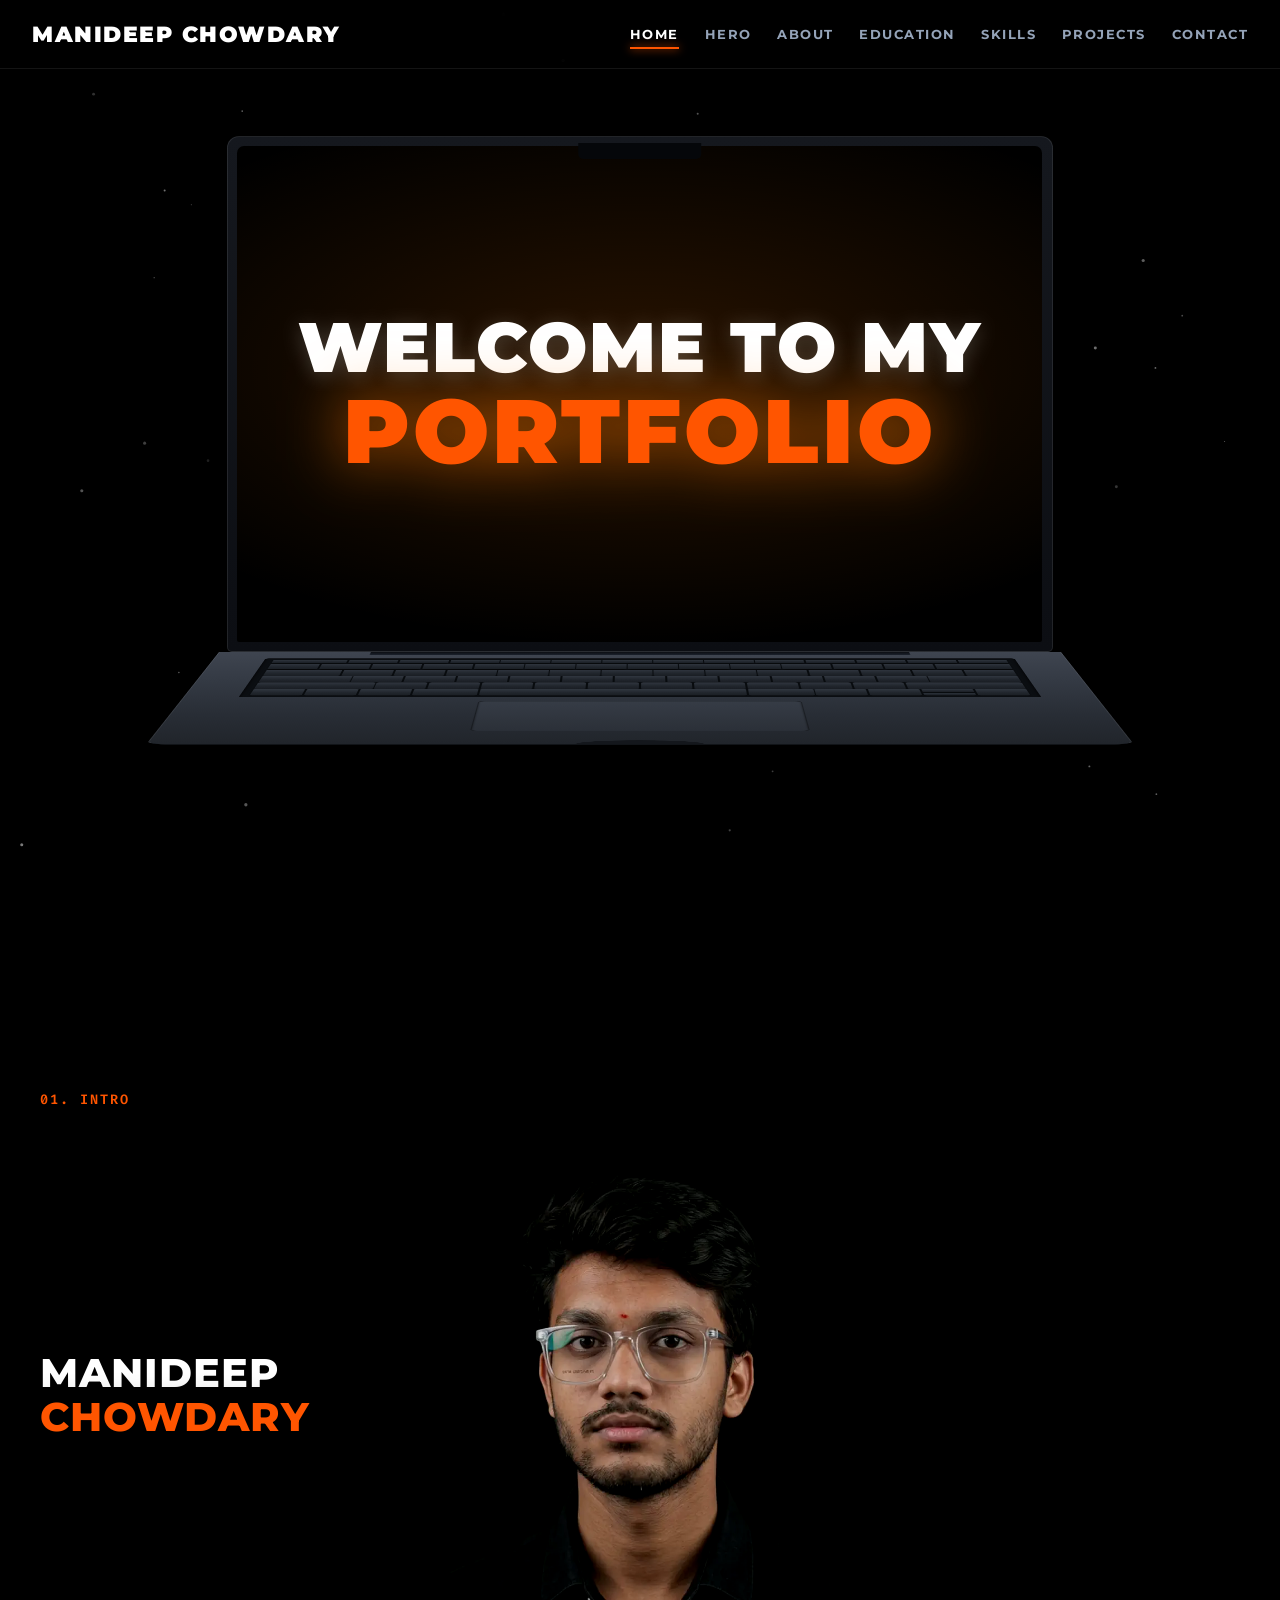
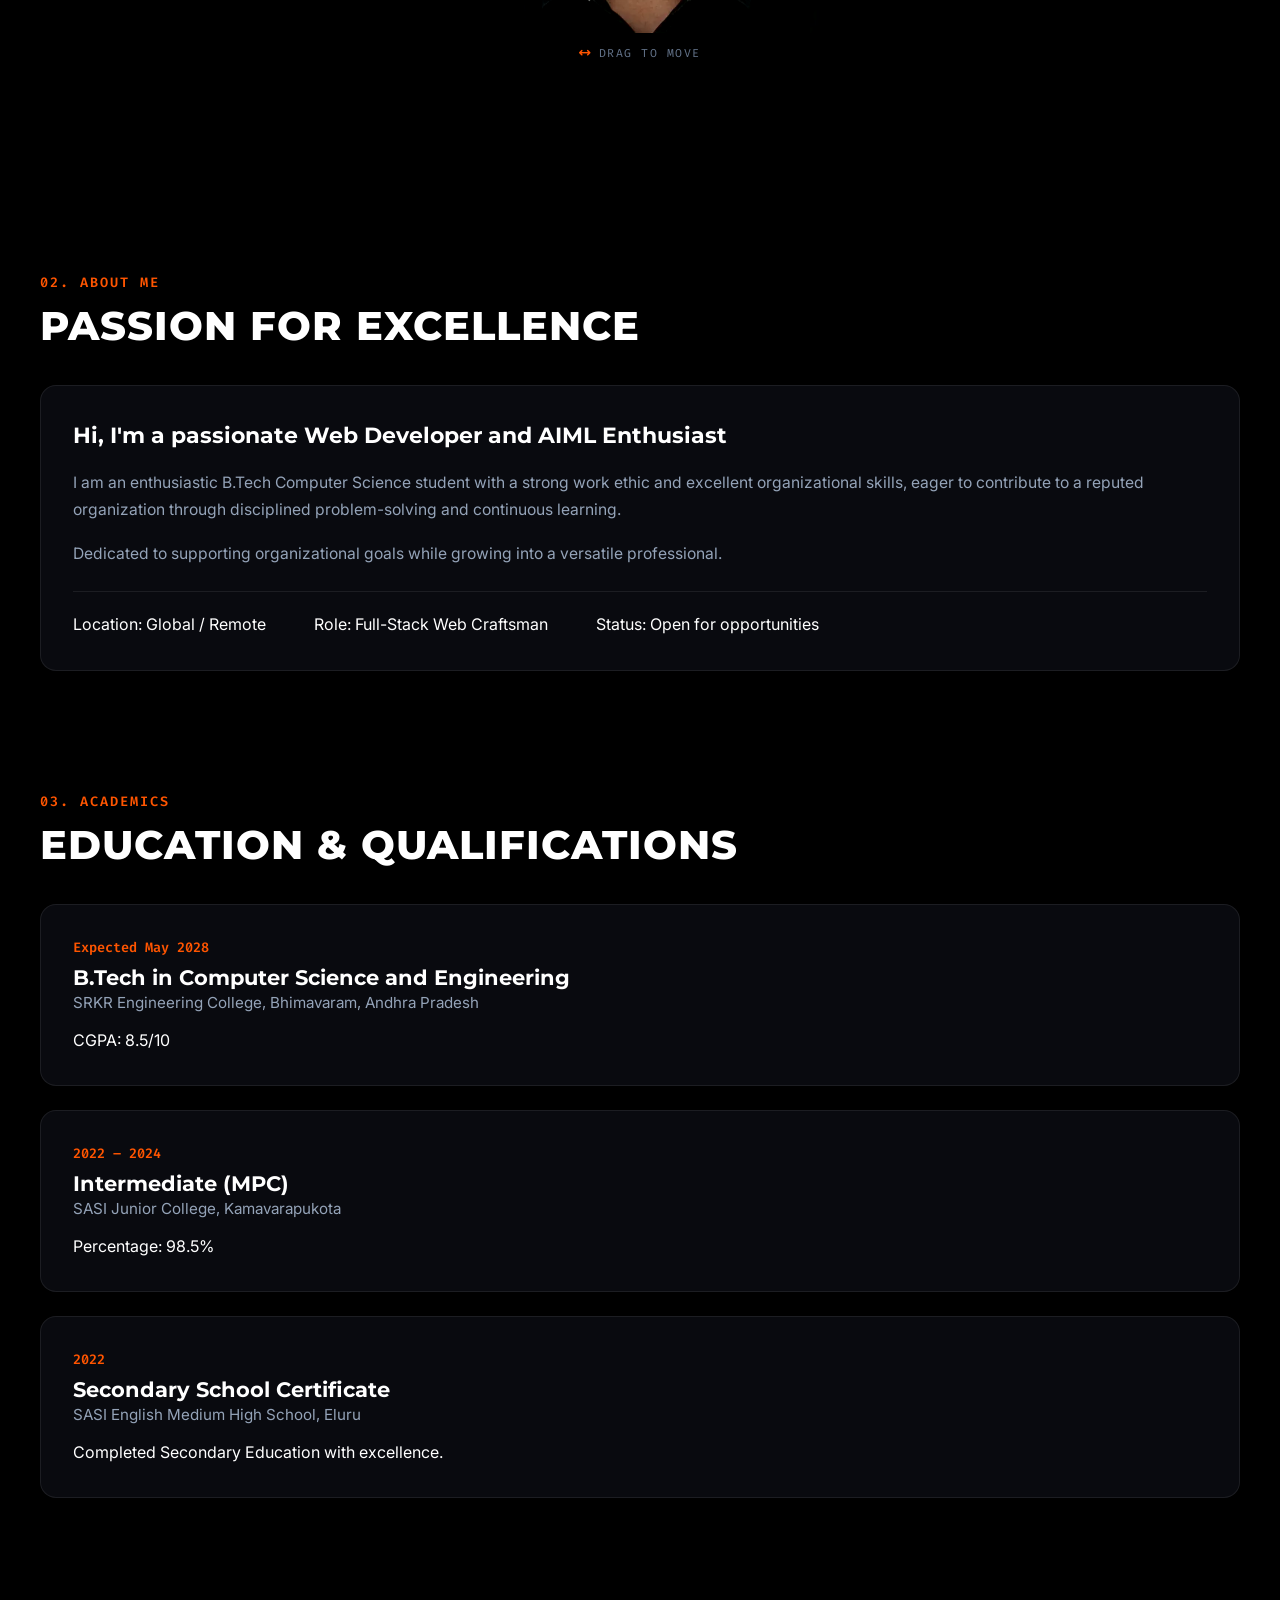
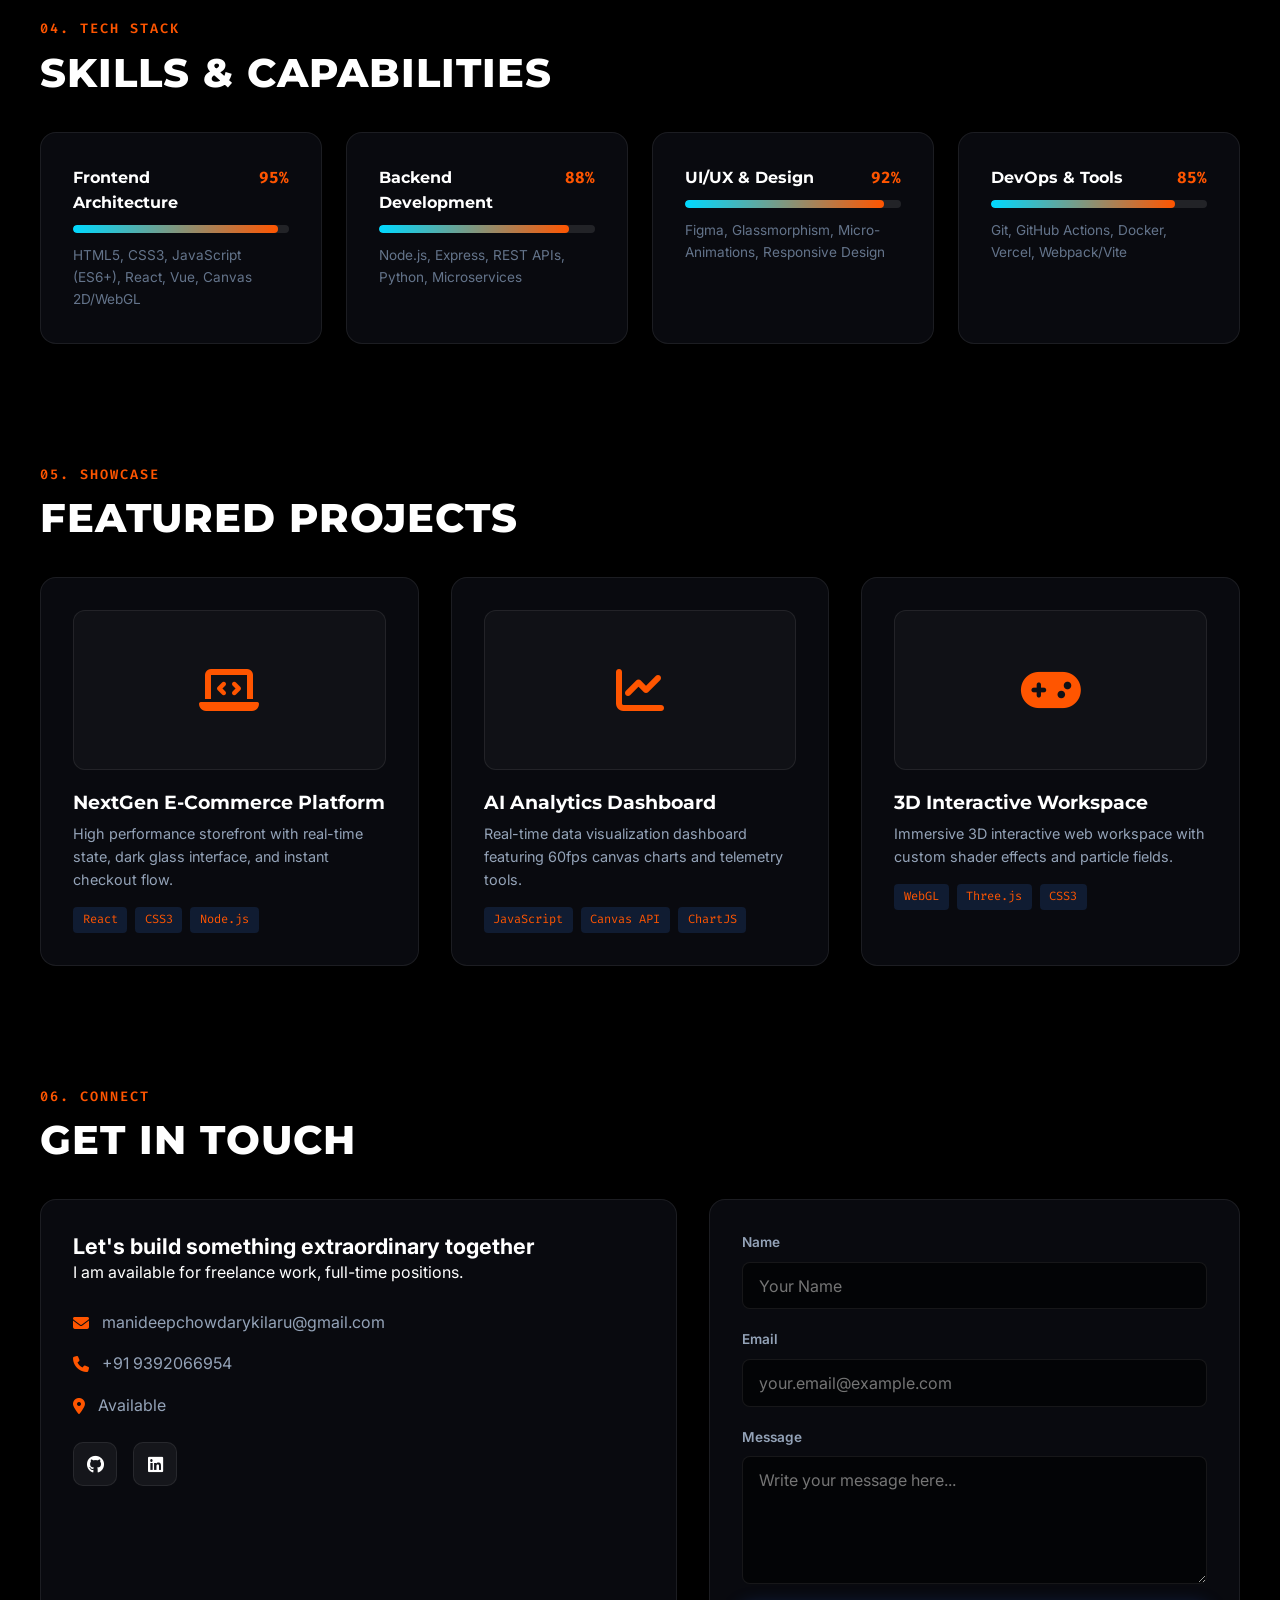
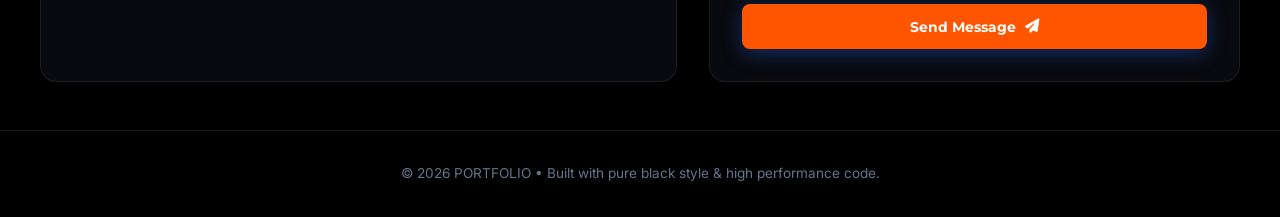
==== index.html @ 99f85d2e "first commit" ====
<!DOCTYPE html>
<html lang="en">

<head>
    <meta charset="UTF-8">
    <meta name="viewport" content="width=device-width, initial-scale=1.0, viewport-fit=cover">
    <meta name="theme-color" content="#000000">
    <meta name="description" content="Welcome to my Portfolio - Developer & Craftsman">
    <title>Welcome to My Portfolio</title>

    <!-- Google Fonts -->
    <link rel="preconnect" href="https://fonts.googleapis.com">
    <link rel="preconnect" href="https://fonts.gstatic.com" crossorigin>
    <link
        href="https://fonts.googleapis.com/css2?family=Inter:wght@300;400;500;600;700;800&family=Montserrat:wght@700;800;900&family=Fira+Code:wght@400;500&display=swap"
        rel="stylesheet">

    <!-- FontAwesome Icons -->
    <link rel="stylesheet" href="https://cdnjs.cloudflare.com/ajax/libs/font-awesome/6.4.0/css/all.min.css">

    <!-- Custom CSS -->
    <link rel="stylesheet" href="style.css">
</head>

<body class="pure-black">

    <!-- Preloader Screen -->
    <div id="preloader">
        <div class="preloader-content">
            <div class="preloader-spinner"></div>
            <div class="preloader-logo">MANIDEEP CHOWDARY<span></span></div>
            <div class="preloader-progress-bar">
                <div class="progress-fill" id="progressFill"></div>
            </div>
            <div class="preloader-text" id="preloaderPercent">0%</div>
        </div>
    </div>

    <!-- Background Glow & Stars -->
    <canvas id="bgCanvas"></canvas>

    <!-- Navigation Header -->
    <header class="top-header" id="topHeader">
        <div class="header-container">
            <!-- Brand Logo -->
            <a href="#home" class="brand-logo">
                <span class="logo-main">MANIDEEP CHOWDARY<span class="dot"></span></span>

            </a>

            <!-- Top Right Navigation Links -->
            <nav class="nav-menu" id="navMenu">
                <ul class="nav-list">
                    <li><a href="#home" class="nav-link active">HOME</a></li>
                    <li><a href="#hero" class="nav-link">HERO</a></li>
                    <li><a href="#about" class="nav-link">ABOUT</a></li>
                    <li><a href="#education" class="nav-link">EDUCATION</a></li>
                    <li><a href="#skills" class="nav-link">SKILLS</a></li>
                    <li><a href="#projects" class="nav-link">PROJECTS</a></li>
                    <li><a href="#contact" class="nav-link">CONTACT</a></li>
                </ul>
            </nav>

            <!-- Mobile Menu Toggle -->
            <button class="mobile-toggle" id="mobileToggle" aria-label="Toggle Menu" aria-controls="navMenu" aria-expanded="false">
                <i class="fa-solid fa-bars"></i>
            </button>
        </div>
    </header>
    <!-- MAIN CONTENT -->
    <main>
        <!-- 1. HOME SECTION (3D Laptop Screen Showcase) -->
        <section id="home" class="section home-section">
            <div class="home-container">
                <!-- Laptop Mockup Display (Reference Image Match) -->
                <div class="laptop-wrapper">
                    <!-- One shared 3D space: lid and body are two planes joined
                         at a hinge, tilted so you look down on the machine -->
                    <div class="laptop-3d">
                        <!-- Lid, hinged on its bottom edge, two-sided -->
                        <div class="laptop-lid">
                            <div class="laptop-screen">
                                <div class="laptop-camera"></div>
                                <div class="screen-content">
                                    <!-- Main Bold Heading -->
                                    <div class="hero-welcome-box">
                                        <h1 class="welcome-top">WELCOME TO MY</h1>
                                        <h1 class="welcome-bottom">PORTFOLIO</h1>
                                    </div>
                                </div>
                            </div>
                            <!-- Outer shell: what you see while it is shut -->
                            <div class="laptop-lid-shell" aria-hidden="true"></div>
                        </div>
                        <!-- Body: a real horizontal deck for the lid to close onto.
                             Every row below totals 14.5 key units, which is what
                             keeps the columns lining up the way a real board does. -->
                        <div class="laptop-deck" aria-hidden="true">
                            <div class="laptop-hinge"></div>
                            <div class="mb-keyboard">
                                <div class="mb-row mb-row-fn">
                                    <span class="k w15"></span>
                                    <span class="k"></span><span class="k"></span><span class="k"></span><span class="k"></span><span class="k"></span><span class="k"></span>
                                    <span class="k"></span><span class="k"></span><span class="k"></span><span class="k"></span><span class="k"></span><span class="k"></span>
                                    <span class="k"></span>
                                </div>
                                <div class="mb-row">
                                    <span class="k"></span><span class="k"></span><span class="k"></span><span class="k"></span><span class="k"></span><span class="k"></span><span class="k"></span>
                                    <span class="k"></span><span class="k"></span><span class="k"></span><span class="k"></span><span class="k"></span><span class="k"></span>
                                    <span class="k w15"></span>
                                </div>
                                <div class="mb-row">
                                    <span class="k w15"></span>
                                    <span class="k"></span><span class="k"></span><span class="k"></span><span class="k"></span><span class="k"></span><span class="k"></span><span class="k"></span>
                                    <span class="k"></span><span class="k"></span><span class="k"></span><span class="k"></span><span class="k"></span><span class="k"></span>
                                </div>
                                <div class="mb-row">
                                    <span class="k w175"></span>
                                    <span class="k"></span><span class="k"></span><span class="k"></span><span class="k"></span><span class="k"></span><span class="k"></span>
                                    <span class="k"></span><span class="k"></span><span class="k"></span><span class="k"></span><span class="k"></span>
                                    <span class="k w175"></span>
                                </div>
                                <div class="mb-row">
                                    <span class="k w225"></span>
                                    <span class="k"></span><span class="k"></span><span class="k"></span><span class="k"></span><span class="k"></span>
                                    <span class="k"></span><span class="k"></span><span class="k"></span><span class="k"></span><span class="k"></span>
                                    <span class="k w225"></span>
                                </div>
                                <div class="mb-row mb-row-base">
                                    <span class="k"></span><span class="k"></span><span class="k"></span>
                                    <span class="k w125"></span>
                                    <span class="k w5"></span>
                                    <span class="k w125"></span>
                                    <span class="k"></span>
                                    <span class="mb-arrows">
                                        <span class="k"></span>
                                        <span class="mb-arrows-col"><span class="k"></span><span class="k"></span></span>
                                        <span class="k"></span>
                                    </span>
                                </div>
                            </div>
                            <div class="laptop-trackpad"></div>
                        </div>
                    </div>
                </div>
            </div>
        </section>
        <!-- 2. HERO SECTION -->
        <section id="hero" class="section hero-section">
            <div class="container hero-container">
                <div class="section-badge">01. INTRO</div>
                <div class="hero-split-layout">
                    <div class="hero-left-content">
                        <h1 class="hero-name">MANIDEEP<br><span class="hero-name-accent">CHOWDARY</span></h1>
                    </div>
                    <div class="hero-center-photo">
                    <div class="hero-photo-stack" id="heroPhotoStack">
                        <img src="faces/face-00.webp" alt="" aria-hidden="true" class="hero-photo-frame" draggable="false">
                        <img src="faces/face-01.webp" alt="" aria-hidden="true" class="hero-photo-frame" draggable="false">
                        <img src="faces/face-02.webp" alt="" aria-hidden="true" class="hero-photo-frame" draggable="false">
                        <img src="faces/face-03.webp" alt="" aria-hidden="true" class="hero-photo-frame" draggable="false">
                        <img src="faces/face-04.webp" alt="" aria-hidden="true" class="hero-photo-frame" draggable="false">
                        <img src="faces/face-05.webp" alt="" aria-hidden="true" class="hero-photo-frame" draggable="false">
                        <img src="faces/face-06.webp" alt="" aria-hidden="true" class="hero-photo-frame" draggable="false">
                        <img src="faces/face-07.webp" alt="" aria-hidden="true" class="hero-photo-frame" draggable="false">
                        <img src="faces/face-08.webp" alt="" aria-hidden="true" class="hero-photo-frame" draggable="false">
                        <img src="faces/face-09.webp" alt="" aria-hidden="true" class="hero-photo-frame" draggable="false">
                        <img src="faces/face-10.webp" alt="" aria-hidden="true" class="hero-photo-frame" draggable="false">
                        <img src="faces/face-11.webp" alt="" aria-hidden="true" class="hero-photo-frame" draggable="false">
                        <img src="faces/face-12.webp" alt="" aria-hidden="true" class="hero-photo-frame" draggable="false">
                        <img src="faces/face-13.webp" alt="" aria-hidden="true" class="hero-photo-frame" draggable="false">
                        <img src="faces/face-14.webp" alt="" aria-hidden="true" class="hero-photo-frame" draggable="false">
                        <img src="faces/face-15.webp" alt="" aria-hidden="true" class="hero-photo-frame" draggable="false">
                        <img src="faces/face-16.webp" alt="" aria-hidden="true" class="hero-photo-frame" draggable="false">
                        <img src="faces/face-17.webp" alt="" aria-hidden="true" class="hero-photo-frame" draggable="false">
                        <img src="faces/face-18.webp" alt="" aria-hidden="true" class="hero-photo-frame" draggable="false">
                        <img src="faces/face-19.webp" alt="" aria-hidden="true" class="hero-photo-frame" draggable="false">
                        <img src="faces/face-20.webp" alt="" aria-hidden="true" class="hero-photo-frame" draggable="false">
                        <img src="faces/face-21.webp" alt="" aria-hidden="true" class="hero-photo-frame" draggable="false">
                        <img src="faces/face-22.webp" alt="" aria-hidden="true" class="hero-photo-frame" draggable="false">
                        <img src="faces/face-23.webp" alt="" aria-hidden="true" class="hero-photo-frame" draggable="false">
                        <img src="faces/face-24.webp" alt="Manideep Chowdary" class="hero-photo-frame is-active" fetchpriority="high" draggable="false">
                        <img src="faces/face-25.webp" alt="" aria-hidden="true" class="hero-photo-frame" draggable="false">
                        <img src="faces/face-26.webp" alt="" aria-hidden="true" class="hero-photo-frame" draggable="false">
                        <img src="faces/face-27.webp" alt="" aria-hidden="true" class="hero-photo-frame" draggable="false">
                        <img src="faces/face-28.webp" alt="" aria-hidden="true" class="hero-photo-frame" draggable="false">
                        <img src="faces/face-29.webp" alt="" aria-hidden="true" class="hero-photo-frame" draggable="false">
                        <img src="faces/face-30.webp" alt="" aria-hidden="true" class="hero-photo-frame" draggable="false">
                        <img src="faces/face-31.webp" alt="" aria-hidden="true" class="hero-photo-frame" draggable="false">
                        <img src="faces/face-32.webp" alt="" aria-hidden="true" class="hero-photo-frame" draggable="false">
                        <img src="faces/face-33.webp" alt="" aria-hidden="true" class="hero-photo-frame" draggable="false">
                        <img src="faces/face-34.webp" alt="" aria-hidden="true" class="hero-photo-frame" draggable="false">
                        <img src="faces/face-35.webp" alt="" aria-hidden="true" class="hero-photo-frame" draggable="false">
                        <img src="faces/face-36.webp" alt="" aria-hidden="true" class="hero-photo-frame" draggable="false">
                        <img src="faces/face-37.webp" alt="" aria-hidden="true" class="hero-photo-frame" draggable="false">
                        <img src="faces/face-38.webp" alt="" aria-hidden="true" class="hero-photo-frame" draggable="false">
                        <img src="faces/face-39.webp" alt="" aria-hidden="true" class="hero-photo-frame" draggable="false">
                        <img src="faces/face-40.webp" alt="" aria-hidden="true" class="hero-photo-frame" draggable="false">
                        <img src="faces/face-41.webp" alt="" aria-hidden="true" class="hero-photo-frame" draggable="false">
                        <img src="faces/face-42.webp" alt="" aria-hidden="true" class="hero-photo-frame" draggable="false">
                        <img src="faces/face-43.webp" alt="" aria-hidden="true" class="hero-photo-frame" draggable="false">
                        <img src="faces/face-44.webp" alt="" aria-hidden="true" class="hero-photo-frame" draggable="false">
                        <img src="faces/face-45.webp" alt="" aria-hidden="true" class="hero-photo-frame" draggable="false">
                        <img src="faces/face-46.webp" alt="" aria-hidden="true" class="hero-photo-frame" draggable="false">
                        <img src="faces/face-47.webp" alt="" aria-hidden="true" class="hero-photo-frame" draggable="false">
                        <img src="faces/face-48.webp" alt="" aria-hidden="true" class="hero-photo-frame" draggable="false">
                    </div>
                        <p class="hero-drag-hint" id="heroDragHint"><i class="fa-solid fa-arrows-left-right"></i>Drag to move</p>
                    </div>
                    <div class="hero-right-spacer"></div>
                </div>
            </div>
        </section>

        <!-- 3. ABOUT SECTION -->
        <section id="about" class="section about-section">
            <div class="container">
                <div class="section-badge">02. ABOUT ME</div>
                <h2 class="section-title">PASSION FOR EXCELLENCE</h2>
                <div class="about-grid">
                    <div class="about-text glass-card">
                        <h3>Hi, I'm a passionate Web Developer and AIML Enthusiast</h3>
                        <p>I am an enthusiastic B.Tech Computer Science student with a strong work ethic and excellent
                            organizational skills, eager to contribute to a reputed organization through disciplined
                            problem-solving and continuous learning.</p>
                        <p>Dedicated to supporting organizational goals while growing into a versatile professional.</p>

                        <div class="about-meta">
                            <div class="meta-item">
                                <span class="meta-title">Location:</span> Global / Remote
                            </div>
                            <div class="meta-item">
                                <span class="meta-title">Role:</span> Full-Stack Web Craftsman
                            </div>
                            <div class="meta-item">
                                <span class="meta-title">Status:</span> Open for opportunities
                            </div>
                        </div>
                    </div>
                </div>
            </div>
        </section>
        <!-- 4. EDUCATION SECTION -->
        <section id="education" class="section education-section">
            <div class="container">
                <div class="section-badge">03. ACADEMICS</div>
                <h2 class="section-title">EDUCATION & QUALIFICATIONS</h2>
                <div class="timeline">
                    <div class="timeline-item glass-card">
                        <div class="timeline-year">Expected May 2028</div>
                        <h3 class="timeline-title">B.Tech in Computer Science and Engineering</h3>
                        <div class="timeline-sub">SRKR Engineering College, Bhimavaram, Andhra Pradesh</div>
                        <p>CGPA: 8.5/10</p>
                    </div>
                    <div class="timeline-item glass-card">
                        <div class="timeline-year">2022 – 2024</div>
                        <h3 class="timeline-title">Intermediate (MPC)</h3>
                        <div class="timeline-sub">SASI Junior College, Kamavarapukota</div>
                        <p>Percentage: 98.5%</p>
                    </div>
                    <div class="timeline-item glass-card">
                        <div class="timeline-year">2022</div>
                        <h3 class="timeline-title">Secondary School Certificate</h3>
                        <div class="timeline-sub">SASI English Medium High School, Eluru</div>
                        <p>Completed Secondary Education with excellence.</p>
                    </div>
                </div>
            </div>
        </section>

        <!-- 5. SKILLS SECTION -->
        <section id="skills" class="section skills-section">
            <div class="container">
                <div class="section-badge">04. TECH STACK</div>
                <h2 class="section-title">SKILLS & CAPABILITIES</h2>
                <div class="skills-grid">
                    <div class="skill-card glass-card">
                        <div class="skill-header">
                            <span class="skill-name">Frontend Architecture</span>
                            <span class="skill-pct">95%</span>
                        </div>
                        <div class="progress-bar">
                            <div class="bar-fill" style="width: 95%;"></div>
                        </div>
                        <p class="skill-desc">HTML5, CSS3, JavaScript (ES6+), React, Vue, Canvas 2D/WebGL</p>
                    </div>
                    <div class="skill-card glass-card">
                        <div class="skill-header">
                            <span class="skill-name">Backend Development</span>
                            <span class="skill-pct">88%</span>
                        </div>
                        <div class="progress-bar">
                            <div class="bar-fill" style="width: 88%;"></div>
                        </div>
                        <p class="skill-desc">Node.js, Express, REST APIs, Python, Microservices</p>
                    </div>
                    <div class="skill-card glass-card">
                        <div class="skill-header">
                            <span class="skill-name">UI/UX & Design</span>
                            <span class="skill-pct">92%</span>
                        </div>
                        <div class="progress-bar">
                            <div class="bar-fill" style="width: 92%;"></div>
                        </div>
                        <p class="skill-desc">Figma, Glassmorphism, Micro-Animations, Responsive Design</p>
                    </div>
                    <div class="skill-card glass-card">
                        <div class="skill-header">
                            <span class="skill-name">DevOps & Tools</span>
                            <span class="skill-pct">85%</span>
                        </div>
                        <div class="progress-bar">
                            <div class="bar-fill" style="width: 85%;"></div>
                        </div>
                        <p class="skill-desc">Git, GitHub Actions, Docker, Vercel, Webpack/Vite</p>
                    </div>
                </div>
            </div>
        </section>

        <!-- 6. PROJECTS SECTION -->
        <section id="projects" class="section projects-section">
            <div class="container">
                <div class="section-badge">05. SHOWCASE</div>
                <h2 class="section-title">FEATURED PROJECTS</h2>
                <div class="projects-grid">
                    <div class="project-card glass-card">
                        <div class="project-img-placeholder">
                            <i class="fa-solid fa-laptop-code"></i>
                        </div>
                        <div class="project-body">
                            <h3>NextGen E-Commerce Platform</h3>
                            <p>High performance storefront with real-time state, dark glass interface, and instant
                                checkout flow.</p>
                            <div class="project-tags">
                                <span>React</span>
                                <span>CSS3</span>
                                <span>Node.js</span>
                            </div>
                        </div>
                    </div>
                    <div class="project-card glass-card">
                        <div class="project-img-placeholder">
                            <i class="fa-solid fa-chart-line"></i>
                        </div>
                        <div class="project-body">
                            <h3>AI Analytics Dashboard</h3>
                            <p>Real-time data visualization dashboard featuring 60fps canvas charts and telemetry tools.
                            </p>
                            <div class="project-tags">
                                <span>JavaScript</span>
                                <span>Canvas API</span>
                                <span>ChartJS</span>
                            </div>
                        </div>
                    </div>
                    <div class="project-card glass-card">
                        <div class="project-img-placeholder">
                            <i class="fa-solid fa-gamepad"></i>
                        </div>
                        <div class="project-body">
                            <h3>3D Interactive Workspace</h3>
                            <p>Immersive 3D interactive web workspace with custom shader effects and particle fields.
                            </p>
                            <div class="project-tags">
                                <span>WebGL</span>
                                <span>Three.js</span>
                                <span>CSS3</span>
                            </div>
                        </div>
                    </div>
                </div>
            </div>
        </section>

        <!-- 7. CONTACT SECTION -->
        <section id="contact" class="section contact-section">
            <div class="container">
                <div class="section-badge">06. CONNECT</div>
                <h2 class="section-title">GET IN TOUCH</h2>
                <div class="contact-grid">
                    <div class="contact-info glass-card">
                        <h3>Let's build something extraordinary together</h3>
                        <p>I am available for freelance work, full-time positions.</p>
                        <div class="contact-details">
                            <div class="contact-item">
                                <i class="fa-solid fa-envelope"></i>
                                <a href="mailto:manideepchowdarykilaru@gmail.com" style="color: inherit; text-decoration: none;">manideepchowdarykilaru@gmail.com</a>
                            </div>
                            <div class="contact-item">
                                <i class="fa-solid fa-phone"></i>
                                <a href="tel:+919392066954" style="color: inherit; text-decoration: none;">+91 9392066954</a>
                            </div>
                            <div class="contact-item">
                                <i class="fa-solid fa-location-dot"></i>
                                <span>Available</span>
                            </div>
                        </div>
                        <div class="social-links">
                            <a href="https://github.com/manideepchowdarykilaru-spec" target="_blank"
                                rel="noopener noreferrer" class="social-btn" aria-label="GitHub Profile"><i
                                    class="fa-brands fa-github"></i></a>
                            <a href="https://www.linkedin.com/in/manideep-chowdary-kilaru-19186835b/" target="_blank"
                                rel="noopener noreferrer" class="social-btn" aria-label="LinkedIn Profile"><i
                                    class="fa-brands fa-linkedin"></i></a>
                        </div>
                    </div>
                    <form class="contact-form glass-card" id="contactForm">
                        <div class="form-group">
                            <label for="name">Name</label>
                            <input type="text" id="name" required placeholder="Your Name">
                        </div>
                        <div class="form-group">
                            <label for="email">Email</label>
                            <input type="email" id="email" required placeholder="your.email@example.com">
                        </div>
                        <div class="form-group">
                            <label for="message">Message</label>
                            <textarea id="message" rows="5" required
                                placeholder="Write your message here..."></textarea>
                        </div>
                        <button type="submit" class="btn btn-blue btn-full">
                            <span>Send Message</span>
                            <i class="fa-solid fa-paper-plane"></i>
                        </button>
                    </form>
                </div>
            </div>
        </section>
    </main>
    <!-- Footer -->
    <footer class="main-footer">
        <div class="container">
            <p>© 2026 PORTFOLIO • Built with pure black style & high performance code.</p>
        </div>
    </footer>
    <!-- Toast Notification -->
    <div class="toast" id="toast">
        <i class="fa-solid fa-circle-check toast-icon"></i>
        <span id="toastMsg">Action triggered successfully!</span>
    </div>
    <!-- Custom Script -->
    <script src="script.js"></script>
</body>

</html>
---- style.css ----
/* ==========================================================================
   PURE BLACK PORTFOLIO SYSTEM - STYLESHEET
   ========================================================================== */
:root {
    --bg-pure-black: #000000;
    --bg-dark-card: rgba(12, 14, 20, 0.75);
    --bg-dark-card-hover: rgba(20, 24, 36, 0.9);

    --border-dark: rgba(255, 255, 255, 0.08);
    --border-glow: rgba(59, 130, 246, 0.4);

    --accent-blue: #ff5500;
    --accent-blue-deep: #ff5500;
    --accent-cyan: #00d9ff;

    --text-main: #ffffff;
    --text-sub: #94a3b8;
    --text-muted: #64748b;

    --font-heading: 'Montserrat', sans-serif;
    --font-body: 'Inter', sans-serif;
    --font-mono: 'Fira Code', monospace;

    /* Fixed header height - every full-screen section subtracts this */
    --header-h: 68px;

    /* Notch / rounded-corner safe areas on phones */
    --safe-l: env(safe-area-inset-left, 0px);
    --safe-r: env(safe-area-inset-right, 0px);
    --safe-b: env(safe-area-inset-bottom, 0px);

    /* Full-viewport height. svh tracks the *small* viewport, so a section is
       never hidden behind a mobile browser's collapsing address bar. */
    --vh-full: 100vh;
}

@supports (height: 100svh) {
    :root {
        --vh-full: 100svh;
    }
}

*,
*::before,
*::after {
    box-sizing: border-box;
    margin: 0;
    padding: 0;
}

html {
    scroll-behavior: smooth;
    font-size: 16px;
    -webkit-text-size-adjust: 100%;
}

body.pure-black {
    background-color: var(--bg-pure-black);
    color: var(--text-main);
    font-family: var(--font-body);
    line-height: 1.6;
    overflow-x: hidden;
    -webkit-font-smoothing: antialiased;
}

img {
    max-width: 100%;
}

/* ==========================================================================
   1. PRELOADER SCREEN
   ========================================================================== */
#preloader {
    position: fixed;
    inset: 0;
    width: 100%;
    height: var(--vh-full);
    background: #000000;
    z-index: 9999;
    display: flex;
    align-items: center;
    justify-content: center;
    padding: 1.5rem;
    transition: opacity 0.6s ease, visibility 0.6s ease;
}

#preloader.fade-out {
    opacity: 0;
    visibility: hidden;
}

.preloader-content {
    display: flex;
    flex-direction: column;
    align-items: center;
    gap: 1.25rem;
    max-width: 100%;
}

.preloader-logo {
    font-family: var(--font-heading);
    font-size: clamp(1.05rem, 5vw, 1.8rem);
    font-weight: 900;
    letter-spacing: 2px;
    color: #ffffff;
    text-align: center;
}

.preloader-logo span {
    color: var(--accent-blue);
}

.preloader-spinner {
    width: 48px;
    height: 48px;
    border: 3px solid rgba(59, 130, 246, 0.15);
    border-top: 3px solid var(--accent-blue);
    border-radius: 50%;
    animation: spin 0.8s linear infinite;
}

@keyframes spin {
    0% {
        transform: rotate(0deg);
    }

    100% {
        transform: rotate(360deg);
    }
}

.preloader-progress-bar {
    width: min(220px, 70vw);
    height: 4px;
    background: rgba(255, 255, 255, 0.1);
    border-radius: 4px;
    overflow: hidden;
}

.progress-fill {
    width: 0%;
    height: 100%;
    background: linear-gradient(90deg, var(--accent-cyan), var(--accent-blue));
    transition: width 0.1s linear;
}

.preloader-text {
    font-family: var(--font-mono);
    font-size: 0.9rem;
    color: var(--text-sub);
}

/* Canvas Background */
#bgCanvas {
    position: fixed;
    top: 0;
    left: 0;
    width: 100%;
    height: 100%;
    z-index: 0;
    pointer-events: none;
    opacity: 0.6;
}

/* ==========================================================================
   2. HEADER & TOP-RIGHT NAVIGATION
   ========================================================================== */
.top-header {
    position: fixed;
    top: 0;
    left: 0;
    width: 100%;
    z-index: 1000;
    background: rgba(0, 0, 0, 0.85);
    backdrop-filter: blur(12px);
    border-bottom: 1px solid var(--border-dark);
    transition: background 0.3s ease;
}

.header-container {
    max-width: 1320px;
    min-height: var(--header-h);
    margin: 0 auto;
    padding: 0 calc(2rem + var(--safe-r)) 0 calc(2rem + var(--safe-l));
    display: flex;
    align-items: center;
    justify-content: space-between;
    gap: 1rem;
}

.brand-logo {
    display: flex;
    flex-direction: column;
    text-decoration: none;
    min-width: 0;
}

.logo-main {
    font-family: var(--font-heading);
    font-size: clamp(0.95rem, 2.4vw, 1.4rem);
    font-weight: 900;
    line-height: 1.2;
    letter-spacing: 1.5px;
    color: #ffffff;
    white-space: nowrap;
}

.logo-main .dot {
    color: var(--accent-blue);
}

.logo-sub {
    font-family: var(--font-mono);
    font-size: 0.65rem;
    color: var(--accent-blue);
    letter-spacing: 2px;
    font-weight: 600;
}

.nav-menu {
    display: flex;
    align-items: center;
}

.nav-list {
    display: flex;
    align-items: center;
    gap: clamp(1rem, 2vw, 2rem);
    list-style: none;
}

.nav-link {
    font-family: var(--font-heading);
    font-size: clamp(0.7rem, 1vw, 0.82rem);
    font-weight: 700;
    letter-spacing: 1.5px;
    color: var(--text-sub);
    text-decoration: none;
    position: relative;
    padding: 0.4rem 0;
    white-space: nowrap;
    transition: color 0.3s ease;
}

.nav-link::after {
    content: '';
    position: absolute;
    bottom: 0;
    left: 0;
    width: 0%;
    height: 2px;
    background: var(--accent-blue);
    transition: width 0.3s ease;
    box-shadow: 0 0 8px var(--accent-blue);
}

.nav-link:hover,
.nav-link.active {
    color: #ffffff;
}

.nav-link.active::after,
.nav-link:hover::after {
    width: 100%;
}

.mobile-toggle {
    display: none;
    background: none;
    border: none;
    color: #ffffff;
    font-size: 1.4rem;
    line-height: 1;
    /* 44px target - the minimum comfortable tap size */
    width: 44px;
    height: 44px;
    flex: 0 0 auto;
    align-items: center;
    justify-content: center;
    cursor: pointer;
    -webkit-tap-highlight-color: transparent;
}

/* ==========================================================================
   3. SECTIONS & LAYOUT
   ========================================================================== */
main {
    position: relative;
    z-index: 1;
}

.section {
    padding: 4.5rem calc(2rem + var(--safe-r)) 3rem calc(2rem + var(--safe-l));
    scroll-margin-top: var(--header-h);
    display: flex;
    align-items: center;
    justify-content: center;
    position: relative;
}

.container {
    max-width: 1200px;
    width: 100%;
    margin: 0 auto;
}

.section-badge {
    font-family: var(--font-mono);
    font-size: clamp(0.75rem, 2vw, 0.85rem);
    color: var(--accent-blue);
    letter-spacing: 2px;
    margin-bottom: 0.6rem;
    font-weight: 600;
}

.section-title {
    font-family: var(--font-heading);
    font-size: clamp(1.5rem, 4.5vw, 2.5rem);
    font-weight: 800;
    letter-spacing: 1px;
    line-height: 1.15;
    color: #ffffff;
    margin-bottom: 2.25rem;
}

/* ==========================================================================
   4. HOME SECTION - LAPTOP SCREEN MOCKUP
   ========================================================================== */
.home-section {
    /* One full screen, never taller than the viewport it opens in */
    min-height: var(--vh-full);
    padding-top: calc(var(--header-h) + 2rem);
    padding-bottom: 3rem;
    flex-direction: column;
    justify-content: center;
}

.home-container {
    width: 100%;
    max-width: 1100px;
    display: flex;
    flex-direction: column;
    align-items: center;
}

/* 3D Laptop Mockup.
   Width is capped by the height left on screen, so the whole mockup - screen,
   bezel and base - always lands inside one viewport, however short it is. */
.laptop-wrapper {
    width: 100%;
    /* The body lies flat in front of the hinge, so the mockup is taller than
       the lid alone; 1.29 (not 1.6) is what keeps lid + deck on one screen. */
    max-width: min(920px, 86%, calc((var(--vh-full) - var(--header-h) - 12rem) * 1.29));
    margin: 0 auto;
    /* Room under the hinge for the deck, and for the lid while it lies on it */
    padding-bottom: 15%;
    /* How far the shut lid rides above the deck — the machine's thickness */
    --lid-thickness: 13px;
    /* Makes 1cqw == 1% of the laptop's own width, so every detail below —
       corner radii, key gutters, bezel — scales with the machine instead of
       staying a fixed pixel size that looks clumsy once it shrinks on a phone.
       Each is written px-first so a browser without container queries keeps a
       sane value rather than dropping to zero. */
    container-type: inline-size;
    /* Long-lens perspective. Closer than this and the body, which sits in
       front of the hinge, is magnified enough to overrun the viewport. */
    perspective: 3400px;
    perspective-origin: 50% 50%;
}

/* The scene both halves live in. Tilting this is the camera angle: negative
   rotateX brings the top toward you, which is what looking down at a desk
   does. It eases from a steep look at the shut machine to near eye level. */
.laptop-3d {
    position: relative;
    width: 100%;
    transform-style: preserve-3d;
    transform-origin: 50% 100%;
    transform: rotateX(-6deg);
    transition: transform 1.7s cubic-bezier(0.2, 0.85, 0.25, 1);
}

/* Body of the machine: a genuine horizontal plane hinged to the lid, so the
   lid has something real to close down onto. */
.laptop-deck {
    position: absolute;
    top: 100%;
    /* Its top edge IS the hinge line — the same edge the lid pivots on */
    left: -1%;
    width: 102%;
    /* Same depth as the lid is tall, so a shut lid covers it exactly */
    height: 98%;
    transform-origin: 50% 0%;
    transform: rotateX(90deg);
    border-radius: 3px 3px 16px 16px;
    border-radius: 0.36cqw 0.36cqw 1.94cqw 1.94cqw;
    /* Space-grey anodised aluminium, lighter at the hinge where light lands */
    background:
        linear-gradient(180deg, #3f4550 0%, #343a44 34%, #282d35 72%, #21252b 100%);
    border: 1px solid rgba(255, 255, 255, 0.07);
    border-bottom: 4px solid #15181d;
    border-bottom-width: 0.48cqw;
    box-shadow: 0 30px 50px rgba(0, 0, 0, 0.85);
}

/* Finger cutout in the front edge, the way the real ones open */
.laptop-deck::after {
    content: '';
    position: absolute;
    bottom: 0;
    left: 50%;
    transform: translateX(-50%);
    width: 13%;
    height: 3.4%;
    background: #14171c;
    border-radius: 50% 50% 0 0 / 100% 100% 0 0;
}

/* ---- Keyboard. Every row adds up to 14.5 key units, so the columns line up
   across rows exactly like a real board: the flex-grow numbers below ARE the
   key widths (1.5u tab, 1.75u caps, 2.25u shift, 5u space). ---- */
.mb-keyboard {
    position: absolute;
    top: 8%;
    left: 6%;
    width: 88%;
    height: 45%;
    display: flex;
    flex-direction: column;
    padding: 0.9%;
    background: #0b0e12;
    border-radius: 4px;
    border-radius: 0.48cqw;
    box-shadow: inset 0 1px 5px rgba(0, 0, 0, 0.9);
}

/* No flex gap anywhere in here on purpose. A gap would eat a fixed slice of
   each row, and rows hold different key counts — so the key pitch would differ
   per row and the columns would drift out of line. Instead every cell is pure
   proportional width and the gutter comes from insetting the key face inside
   its cell, which keeps the pitch identical on every row. */
.mb-row {
    display: flex;
    flex: 1 1 0;
    min-height: 0;
}

/* The function row is a half-height strip on a MacBook */
.mb-row-fn {
    flex: 0.62 1 0;
}

/* The cell: width only, no paint */
.k {
    flex: 1 1 0;
    min-width: 0;
    position: relative;
}

/* The key face, inset by a constant amount to form the gutter */
.k::before {
    content: '';
    position: absolute;
    /* The gutter between keys. Fixed pixels here made the gaps swallow the
       keys once the laptop shrank — 1.8px of an 8px-tall key on a phone. */
    inset: 0.9px 0.8px;
    inset: 0.11cqw 0.1cqw;
    border-radius: 2.5px;
    border-radius: 0.3cqw;
    background: linear-gradient(180deg, #30363f 0%, #21262d 55%, #1a1e24 100%);
    box-shadow:
        inset 0 0.5px 0 rgba(255, 255, 255, 0.07),
        0 1px 1.5px rgba(0, 0, 0, 0.65);
}

.k.w125 { flex-grow: 1.25; }
.k.w15  { flex-grow: 1.5; }
.k.w175 { flex-grow: 1.75; }
.k.w225 { flex-grow: 2.25; }
.k.w5   { flex-grow: 5; }

/* Arrow cluster: full-height left and right, stacked half-height up and down */
.mb-arrows {
    flex: 3 1 0;
    display: flex;
    min-width: 0;
}

.mb-arrows-col {
    flex: 1 1 0;
    display: flex;
    flex-direction: column;
    min-width: 0;
}

/* Hinge barrel running across the back of the deck */
.laptop-hinge {
    position: absolute;
    top: 0;
    left: 18%;
    width: 64%;
    height: 3.5%;
    background: linear-gradient(180deg, #0c0f14, #1b212c);
    border-radius: 0 0 4px 4px;
    border-radius: 0 0 0.48cqw 0.48cqw;
}

/* Keyboard well */
/* Big centred trackpad, sitting below the board like a MacBook's */
.laptop-trackpad {
    position: absolute;
    top: 57.5%;
    left: 50%;
    transform: translateX(-50%);
    width: 35%;
    height: 30%;
    border-radius: 5px;
    border-radius: 0.6cqw;
    background: linear-gradient(180deg, #363c46, #2b3038);
    box-shadow:
        inset 0 1px 2px rgba(0, 0, 0, 0.55),
        0 0 0 1px rgba(0, 0, 0, 0.35);
}

/* The hinged lid. Both faces live inside it so it can turn like a real one:
   screen on the front, aluminium shell on the back. */
.laptop-lid {
    position: relative;
    width: 100%;
    aspect-ratio: 16 / 10;
    /* Pivots on its bottom edge — the same line as the back of the deck */
    transform-origin: 50% 100%;
    transform-style: preserve-3d;
    /* Reclined by the same angle the scene is tilted down, so the screen ends
       up square to you while the body is still seen in perspective */
    transform: rotateX(6deg);
    transition: transform 1.7s cubic-bezier(0.2, 0.85, 0.25, 1.02);
}

/* Outer shell of the lid, facing away from you while the laptop is open */
.laptop-lid-shell {
    position: absolute;
    inset: 0;
    transform: rotateY(180deg);
    backface-visibility: hidden;
    border-radius: 12px 12px 5px 5px;
    border-radius: 1.45cqw 1.45cqw 0.6cqw 0.6cqw;
    border: 1px solid rgba(255, 255, 255, 0.06);
    /* Same anodised grey as the deck, so it reads as one machine */
    background:
        radial-gradient(130% 80% at 50% 22%, rgba(255, 255, 255, 0.08), rgba(255, 255, 255, 0) 62%),
        linear-gradient(163deg, #434955 0%, #333944 52%, #22262d 100%);
    box-shadow: inset 0 1px 0 rgba(255, 255, 255, 0.07);
}

/* Backlit logo on the shell, the way a shut machine still shows one */
.laptop-lid-shell::after {
    content: '';
    position: absolute;
    top: 50%;
    left: 50%;
    width: 11%;
    aspect-ratio: 1;
    transform: translate(-50%, -50%);
    border-radius: 50%;
    background: radial-gradient(circle at 50% 42%,
            rgba(255, 85, 0, 0.7),
            rgba(255, 85, 0, 0.15) 52%,
            rgba(255, 85, 0, 0) 72%);
}

.laptop-screen {
    position: absolute;
    inset: 0;
    /* The bezel is padding, not a border, because percentages scale with the
       machine — a fixed border stays fat when the laptop shrinks on a phone.
       1.15% of the lid width is about the bezel a current MacBook Pro has. */
    padding: 1.15%;
    background: linear-gradient(180deg, #15181e 0%, #0c0e13 100%);
    border: 1px solid rgba(255, 255, 255, 0.09);
    border-radius: 12px 12px 5px 5px;
    border-radius: 1.45cqw 1.45cqw 0.6cqw 0.6cqw;
    box-shadow: 0 25px 60px rgba(0, 0, 0, 0.9);
    overflow: hidden;
    display: flex;
    align-items: center;
    justify-content: center;
    /* Turned away while the lid is shut, so the shell shows instead */
    backface-visibility: hidden;
}

/* Camera housing notched into the top of the display */
.laptop-camera {
    position: absolute;
    top: 1.15%;
    left: 50%;
    transform: translateX(-50%);
    width: 15%;
    height: 3.2%;
    background: #05070a;
    border-radius: 0 0 5px 5px;
    z-index: 10;
}

.screen-content {
    width: 100%;
    height: 100%;
    background: #000000;
    border-radius: 7px 7px 2px 2px;
    border-radius: 0.85cqw 0.85cqw 0.25cqw 0.25cqw;
    display: flex;
    flex-direction: column;
    align-items: center;
    justify-content: center;
    padding: 1.5rem;
    position: relative;
    overflow: hidden;
    text-align: center;
}

.screen-glow {
    display: none;
}

.hero-welcome-box {
    position: relative;
    z-index: 2;
    max-width: 100%;
}

/* Headline scales on whichever axis is tighter, so it stays inside the
   laptop screen on a short window as well as a narrow one. */
.welcome-top {
    font-family: var(--font-heading);
    font-size: clamp(1.35rem, min(5.5vw, 8vh), 4.5rem);
    font-weight: 900;
    color: #ffffff;
    letter-spacing: 2px;
    line-height: 1;
    text-transform: uppercase;
    text-shadow: 0 4px 20px rgba(255, 255, 255, 0.2);
}

.welcome-bottom {
    font-family: var(--font-heading);
    font-size: clamp(1.8rem, min(7vw, 10vh), 5.8rem);
    font-weight: 900;
    color: #ff5500;
    letter-spacing: 3px;
    line-height: 1;
    text-transform: uppercase;
    filter: drop-shadow(0 0 30px rgba(255, 119, 0, 0.7));
    margin-top: 0.2rem;
}

.hero-tagline {
    font-family: var(--font-mono);
    font-size: clamp(0.85rem, 1.5vw, 1.1rem);
    color: var(--text-sub);
    margin-top: 1.5rem;
}

.typewriter-text {
    color: #ffffff;
    font-weight: 600;
}

.cursor-blink {
    color: var(--accent-blue);
    font-weight: 700;
    animation: blink 1s infinite;
}

@keyframes blink {

    0%,
    100% {
        opacity: 1;
    }

    50% {
        opacity: 0;
    }
}

/* The old flat base bar is gone — .laptop-deck is the real body now. */

/* --------------------------------------------------------------------------
   LAPTOP OPENING — plays once, as the site loads

   JS adds .is-closed while the preloader still covers the screen, then drops
   it to let the lid swing up. Every closed-state rule kills its own
   transition, so folding shut is instant and only the opening is animated.
   -------------------------------------------------------------------------- */
.laptop-wrapper.is-closed .laptop-lid {
    /* Shut the way a real one shuts: folded flat down onto the deck, screen
       against the keyboard, so what faces you is the shell. The translateZ
       runs along the lid's own normal, which now points down, so a negative
       value lifts it clear of the deck — without it the two planes are
       coplanar and z-fight, showing keys straight through the lid. */
    transform: rotateX(-90deg) translateZ(calc(-1 * var(--lid-thickness)));
    transition: none;
}

/* Steeper look down while it is shut — a closed laptop is only legible as one
   when you can see the top of it. Eases back to eye level as it opens. */
.laptop-wrapper.is-closed .laptop-3d {
    transform: rotateX(-17deg);
    transition: none;
}

/* The screen backlight comes up as the lid nears upright */
.screen-content::after {
    content: '';
    position: absolute;
    inset: 0;
    background: radial-gradient(120% 90% at 50% 45%, rgba(255, 119, 0, 0.16), rgba(255, 119, 0, 0) 62%);
    opacity: 1;
    pointer-events: none;
    transition: opacity 0.9s ease 1.1s;
}

.laptop-wrapper.is-closed .screen-content::after {
    opacity: 0;
    transition: none;
}

/* Headline waits for the lid to finish before it appears */
.hero-welcome-box {
    transition: opacity 0.75s ease 1.3s,
        transform 0.75s cubic-bezier(0.22, 0.9, 0.24, 1) 1.3s;
}

.laptop-wrapper.is-closed .hero-welcome-box {
    opacity: 0;
    transform: translateY(16px) scale(0.96);
    transition: none;
}

.laptop-camera {
    transition: opacity 0.5s ease 1.35s;
}

.laptop-wrapper.is-closed .laptop-camera {
    opacity: 0;
    transition: none;
}

/* ==========================================================================
   4.5 HERO SECTION WITH NAME & PHOTO
   ========================================================================== */
.hero-section {
    /* Fits a single screen on desktop; grows only if the content demands it */
    min-height: var(--vh-full);
    padding-top: calc(var(--header-h) + 1.5rem);
    padding-bottom: 2.5rem;
    display: flex;
    align-items: center;
    justify-content: center;
    background: #000000;
}

.hero-container {
    width: 100%;
    max-width: 1200px;
}

.hero-split-layout {
    display: grid;
    grid-template-columns: 1fr auto 1fr;
    gap: 2rem;
    align-items: center;
    margin-top: 1rem;
    width: 100%;
}

.hero-left-content {
    display: flex;
    flex-direction: column;
    justify-content: center;
    text-align: left;
}

.hero-name {
    font-family: var(--font-heading);
    font-size: clamp(1.5rem, 3.2vw, 2.5rem);
    font-weight: 800;
    line-height: 1.1;
    letter-spacing: 1px;
    color: #ffffff;
    text-transform: uppercase;
    text-shadow: 0 4px 30px rgba(0, 0, 0, 0.9);
}

.hero-name-accent {
    color: var(--accent-blue);
    display: inline-block;
}

.hero-center-photo {
    display: flex;
    flex-direction: column;
    justify-content: center;
    align-items: center;
    gap: 0.75rem;
    /* Perspective sits on the parent so the child rotation reads as depth */
    perspective: 900px;
    perspective-origin: 50% 35%;
}

/* Stack of head-rotation frames - only one is visible at a time.
   Width is also capped by leftover viewport height, so the 3/4 portrait
   never pushes the hero past a single screen. */
.hero-photo-stack {
    position: relative;
    width: min(380px, 68vw, calc((var(--vh-full) - var(--header-h) - 11rem) * 0.75));
    aspect-ratio: 3 / 4;
    /* Pivot near the shoulders so the head swings widest, like a neck turn */
    transform-origin: 50% 80%;
    transform-style: preserve-3d;
    will-change: transform;
    backface-visibility: hidden;
    /* Vertical drags still scroll the page; horizontal drags turn the head */
    touch-action: pan-y;
    -webkit-tap-highlight-color: transparent;
    cursor: grab;
}

.hero-photo-stack.is-dragging {
    cursor: grabbing;
}

.hero-photo-frame {
    position: absolute;
    inset: 0;
    width: 100%;
    height: 100%;
    object-fit: contain;
    display: block;
    opacity: 0;
    user-select: none;
    -webkit-user-drag: none;
    pointer-events: none;
}

.hero-photo-frame.is-active {
    opacity: 1;
}

/* Drag is the only way the head turns, so the label stays put on every device
   rather than being a touch-only hint that fades after first use */
.hero-drag-hint {
    display: block;
    font-family: var(--font-mono);
    font-size: 0.72rem;
    letter-spacing: 1.5px;
    text-transform: uppercase;
    color: var(--text-muted);
    text-align: center;
    user-select: none;
}

.hero-drag-hint i {
    color: var(--accent-blue);
    margin-right: 0.4rem;
}

.hero-right-spacer {
    /* Balance column for exact horizontal centering of photo */
}

/* ==========================================================================
   5. GLASS CARDS & UI COMPONENTS
   ========================================================================== */
.glass-card {
    background: var(--bg-dark-card);
    border: 1px solid var(--border-dark);
    backdrop-filter: blur(16px);
    border-radius: 16px;
    padding: clamp(1.25rem, 3vw, 2rem);
    transition: all 0.3s ease;
}

/* Lift only where a real cursor can hover - on touch this fires on tap and sticks */
@media (hover: hover) and (pointer: fine) {
    .glass-card:hover {
        background: var(--bg-dark-card-hover);
        border-color: var(--border-glow);
        transform: translateY(-4px);
        box-shadow: 0 12px 30px rgba(0, 0, 0, 0.6), 0 0 20px rgba(59, 130, 246, 0.15);
    }
}

/* Buttons */
.btn {
    display: inline-flex;
    align-items: center;
    justify-content: center;
    gap: 0.6rem;
    min-height: 44px;
    padding: 0.85rem 1.8rem;
    border-radius: 8px;
    font-family: var(--font-heading);
    font-size: 0.9rem;
    font-weight: 700;
    text-decoration: none;
    cursor: pointer;
    transition: all 0.3s ease;
    border: none;
}

.btn-blue {
    background: var(--accent-blue-deep);
    color: #ffffff;
    box-shadow: 0 4px 20px rgba(37, 99, 235, 0.4);
}

.btn-blue:hover {
    background: var(--accent-blue);
    box-shadow: 0 6px 25px rgba(59, 130, 246, 0.6);
    transform: translateY(-2px);
}

.btn-outline {
    background: rgba(255, 255, 255, 0.05);
    color: #ffffff;
    border: 1px solid var(--border-dark);
}

.btn-outline:hover {
    border-color: var(--accent-blue);
    background: rgba(59, 130, 246, 0.1);
}

.btn-full {
    width: 100%;
}

/* Section Grids */
.hero-grid,
.contact-grid {
    display: grid;
    grid-template-columns: 1.2fr 1fr;
    gap: 2rem;
}

.about-grid {
    display: flex;
    flex-direction: column;
    width: 100%;
}

.about-text {
    width: 100%;
}

.about-text h3 {
    font-family: var(--font-heading);
    font-size: clamp(1.1rem, 3vw, 1.35rem);
    font-weight: 700;
    color: #ffffff;
    margin-bottom: 1rem;
}

.about-text p {
    color: var(--text-sub);
    font-size: clamp(0.92rem, 2.4vw, 0.98rem);
    line-height: 1.75;
    margin-bottom: 1rem;
}

.about-meta {
    display: flex;
    flex-wrap: wrap;
    gap: 1rem 3rem;
    margin-top: 1.5rem;
    padding-top: 1.25rem;
    border-top: 1px solid var(--border-dark);
}

.hero-actions {
    display: flex;
    flex-wrap: wrap;
    gap: 1rem;
    margin-top: 1.5rem;
}

.hero-stats-grid {
    display: grid;
    grid-template-columns: 1fr;
    gap: 1rem;
}

.stat-num {
    font-family: var(--font-heading);
    font-size: 2.2rem;
    font-weight: 900;
    color: var(--accent-blue);
}

.stat-label {
    font-size: 0.9rem;
    color: var(--text-sub);
}

/* Timeline (Education) */
.timeline {
    display: flex;
    flex-direction: column;
    gap: 1.5rem;
}

.timeline-year {
    font-family: var(--font-mono);
    font-size: 0.85rem;
    color: var(--accent-blue);
    font-weight: 600;
    margin-bottom: 0.4rem;
}

.timeline-title {
    font-family: var(--font-heading);
    font-size: clamp(1.05rem, 3vw, 1.3rem);
    font-weight: 700;
    color: #ffffff;
    line-height: 1.25;
}

.timeline-sub {
    font-size: clamp(0.88rem, 2.4vw, 0.95rem);
    color: var(--text-sub);
    margin-bottom: 0.75rem;
}

/* Skills */
.skills-grid {
    display: grid;
    grid-template-columns: repeat(auto-fit, minmax(min(280px, 100%), 1fr));
    gap: 1.5rem;
}

.skill-header {
    display: flex;
    justify-content: space-between;
    gap: 0.75rem;
    font-family: var(--font-heading);
    font-weight: 700;
    margin-bottom: 0.6rem;
}

.skill-name {
    min-width: 0;
}

.skill-pct {
    color: var(--accent-blue);
    font-family: var(--font-mono);
    flex: 0 0 auto;
}

.progress-bar {
    height: 8px;
    background: rgba(255, 255, 255, 0.1);
    border-radius: 4px;
    overflow: hidden;
    margin-bottom: 0.75rem;
}

.bar-fill {
    height: 100%;
    background: linear-gradient(90deg, var(--accent-cyan), var(--accent-blue));
    border-radius: 4px;
}

.skill-desc {
    font-size: 0.85rem;
    color: var(--text-muted);
}

/* Projects */
.projects-grid {
    display: grid;
    grid-template-columns: repeat(auto-fit, minmax(min(300px, 100%), 1fr));
    gap: 2rem;
}

.project-img-placeholder {
    width: 100%;
    height: clamp(120px, 22vw, 160px);
    background: rgba(255, 255, 255, 0.03);
    border-radius: 12px;
    display: flex;
    align-items: center;
    justify-content: center;
    font-size: clamp(2.2rem, 7vw, 3rem);
    color: var(--accent-blue);
    margin-bottom: 1.25rem;
    border: 1px solid var(--border-dark);
}

.project-body h3 {
    font-family: var(--font-heading);
    font-size: clamp(1.05rem, 3vw, 1.2rem);
    font-weight: 700;
    margin-bottom: 0.5rem;
    line-height: 1.25;
}

.project-body p {
    font-size: clamp(0.88rem, 2.4vw, 0.9rem);
    color: var(--text-sub);
    margin-bottom: 1rem;
}

.project-tags {
    display: flex;
    flex-wrap: wrap;
    gap: 0.5rem;
}

.project-tags span {
    font-family: var(--font-mono);
    font-size: 0.75rem;
    padding: 0.2rem 0.6rem;
    background: rgba(59, 130, 246, 0.15);
    color: var(--accent-blue);
    border-radius: 4px;
}

/* Contact Form */
.contact-details {
    margin: 1.5rem 0;
    display: flex;
    flex-direction: column;
    gap: 1rem;
}

.contact-item {
    display: flex;
    align-items: center;
    gap: 0.8rem;
    color: var(--text-sub);
    /* Long addresses must break instead of widening the card */
    overflow-wrap: anywhere;
}

.contact-item i {
    color: var(--accent-blue);
    flex: 0 0 auto;
}

.contact-info h3 {
    font-size: clamp(1.1rem, 3vw, 1.35rem);
    line-height: 1.3;
}

.social-links {
    display: flex;
    gap: 1rem;
    margin-top: 1.5rem;
}

.social-btn {
    width: 44px;
    height: 44px;
    border-radius: 10px;
    background: rgba(255, 255, 255, 0.05);
    border: 1px solid var(--border-dark);
    display: flex;
    align-items: center;
    justify-content: center;
    color: #ffffff;
    font-size: 1.1rem;
    text-decoration: none;
    transition: all 0.3s ease;
}

.social-btn:hover {
    background: var(--accent-blue);
    border-color: var(--accent-blue);
    transform: translateY(-3px);
}

.form-group {
    display: flex;
    flex-direction: column;
    gap: 0.5rem;
    margin-bottom: 1.25rem;
}

.form-group label {
    font-size: 0.85rem;
    font-weight: 600;
    color: var(--text-sub);
}

.form-group input,
.form-group textarea {
    width: 100%;
    background: rgba(0, 0, 0, 0.6);
    border: 1px solid var(--border-dark);
    border-radius: 8px;
    padding: 0.8rem 1rem;
    color: #ffffff;
    font-family: var(--font-body);
    /* 16px minimum - anything smaller makes iOS Safari zoom in on focus */
    font-size: 1rem;
    outline: none;
    transition: border-color 0.3s ease;
}

.form-group textarea {
    resize: vertical;
    min-height: 120px;
}

.form-group input:focus,
.form-group textarea:focus {
    border-color: var(--accent-blue);
}

.btn:disabled {
    opacity: 0.65;
    cursor: not-allowed;
    pointer-events: none;
}

/* Footer */
.main-footer {
    padding: 2rem calc(1rem + var(--safe-r)) calc(2rem + var(--safe-b)) calc(1rem + var(--safe-l));
    text-align: center;
    border-top: 1px solid var(--border-dark);
    color: var(--text-muted);
    font-size: 0.85rem;
    position: relative;
    z-index: 1;
}

/* Toast Notification */
.toast {
    position: fixed;
    bottom: calc(2rem + var(--safe-b));
    right: 2rem;
    display: flex;
    align-items: center;
    gap: 0.75rem;
    padding: 0.9rem 1.5rem;
    background: rgba(15, 23, 42, 0.95);
    border: 1px solid var(--accent-blue);
    backdrop-filter: blur(16px);
    border-radius: 12px;
    box-shadow: 0 10px 30px rgba(0, 0, 0, 0.8);
    color: #fff;
    font-size: 0.9rem;
    z-index: 2000;
    transform: translateY(150px);
    opacity: 0;
    transition: all 0.4s cubic-bezier(0.68, -0.55, 0.265, 1.55);
}

.toast.show {
    transform: translateY(0);
    opacity: 1;
}

.toast-icon {
    color: var(--accent-blue);
}

/* ==========================================================================
   RESPONSIVE BREAKPOINTS (Desktop, Laptop, Tablet, Mobile)
   ========================================================================== */

/* 1. Large Desktop (>= 1201px) */
@media (min-width: 1201px) {
    .container {
        max-width: 1200px;
    }
}

/* 2. Standard Laptops & Small Desktops (<= 1200px) */
@media (max-width: 1200px) {
    .container {
        max-width: 960px;
    }

    .section {
        padding-left: calc(1.5rem + var(--safe-l));
        padding-right: calc(1.5rem + var(--safe-r));
    }

    .header-container {
        padding-left: calc(1.5rem + var(--safe-l));
        padding-right: calc(1.5rem + var(--safe-r));
    }

    .section-title {
        margin-bottom: 2rem;
    }

    .hero-split-layout {
        gap: 1.5rem;
    }
}

/* Short desktop windows - keep both landing screens to one page each */
@media (min-width: 993px) and (max-height: 760px) {

    .home-section,
    .hero-section {
        padding-top: calc(var(--header-h) + 1rem);
        padding-bottom: 1.5rem;
    }

    .hero-split-layout {
        margin-top: 0.5rem;
    }
}

/* 3. Tablets & Large Phones (<= 992px)
   The full nav no longer fits beside the wordmark at this width, so the
   burger menu takes over here rather than at 768px. */
@media (max-width: 992px) {
    :root {
        --header-h: 60px;
    }

    .section {
        padding-top: 3.5rem;
        padding-bottom: 2.5rem;
    }

    .mobile-toggle {
        display: inline-flex;
    }

    .nav-menu {
        /* Anchored to the header itself, so it cannot drift off the bar */
        position: absolute;
        top: 100%;
        left: 0;
        width: 100%;
        max-height: calc(var(--vh-full) - var(--header-h));
        overflow-y: auto;
        background: rgba(5, 7, 12, 0.98);
        border-bottom: 1px solid var(--border-dark);
        padding: 1.25rem;
        display: none;
        backdrop-filter: blur(20px);
        box-shadow: 0 10px 30px rgba(0, 0, 0, 0.9);
    }

    .nav-menu.open {
        display: flex;
    }

    .nav-list {
        flex-direction: column;
        width: 100%;
        gap: 0.5rem;
        text-align: center;
    }

    .nav-list li {
        width: 100%;
    }

    .nav-link {
        display: block;
        padding: 0.75rem 0;
        font-size: 0.9rem;
    }

    .nav-link::after {
        left: 50%;
        transform: translateX(-50%);
    }

    .hero-grid,
    .contact-grid,
    .hero-split-layout {
        grid-template-columns: 1fr;
        gap: 1.75rem;
    }

    .hero-left-content {
        text-align: center;
        align-items: center;
    }

    .hero-name {
        font-size: clamp(1.7rem, 6.5vw, 2.6rem);
    }

    .hero-center-photo {
        margin: 0 auto;
    }

    .hero-photo-stack {
        /* Two stacked rows now, so the portrait gets about half the screen */
        width: min(320px, 62vw, calc((var(--vh-full) - var(--header-h) - 14rem) * 0.75));
    }

    .hero-right-spacer {
        display: none;
    }

    .laptop-wrapper {
        max-width: min(920px, 86%, calc((var(--vh-full) - var(--header-h) - 10rem) * 1.6));
    }
}

/* 4. Mobile Devices (<= 768px) */
@media (max-width: 768px) {
    :root {
        --header-h: 56px;
    }

    .section {
        padding-top: 3rem;
        padding-bottom: 2rem;
        padding-left: calc(1rem + var(--safe-l));
        padding-right: calc(1rem + var(--safe-r));
    }

    .header-container {
        padding-left: calc(1rem + var(--safe-l));
        padding-right: calc(1rem + var(--safe-r));
    }

    .home-section {
        padding-top: calc(var(--header-h) + 1.5rem);
    }

    .hero-section {
        padding-top: calc(var(--header-h) + 1.25rem);
    }

    .section-title {
        margin-bottom: 1.5rem;
    }

    .laptop-wrapper {
        /* A smaller machine is a thinner one */
        --lid-thickness: 7px;
    }

    .screen-content {
        padding: 1rem;
    }

    .hero-photo-stack {
        width: min(300px, 72vw, calc((var(--vh-full) - var(--header-h) - 13rem) * 0.75));
    }

    .contact-grid,
    .skills-grid,
    .projects-grid {
        gap: 1.25rem;
    }

    .about-meta {
        gap: 0.85rem 2rem;
    }
}

/* 5. Extra Small Mobile Devices (<= 480px) */
@media (max-width: 480px) {
    .section {
        padding-left: calc(0.85rem + var(--safe-l));
        padding-right: calc(0.85rem + var(--safe-r));
    }

    .section-title {
        margin-bottom: 1.25rem;
    }

    .laptop-wrapper {
        --lid-thickness: 5px;
    }

    .hero-photo-stack {
        width: min(260px, 76vw, calc((var(--vh-full) - var(--header-h) - 12rem) * 0.75));
    }

    .skills-grid,
    .projects-grid {
        grid-template-columns: 1fr;
        gap: 1.25rem;
    }

    .social-links {
        flex-wrap: wrap;
    }

    .toast {
        left: 1rem;
        right: 1rem;
        bottom: calc(1rem + var(--safe-b));
        width: calc(100% - 2rem);
        justify-content: center;
    }
}

/* 6. Landscape phones - almost no height, so drop the full-screen minimums */
@media (max-width: 992px) and (max-height: 520px) and (orientation: landscape) {

    .home-section,
    .hero-section {
        min-height: 0;
    }

    .hero-split-layout {
        grid-template-columns: 1fr auto;
        align-items: center;
    }

    .hero-left-content {
        text-align: left;
        align-items: flex-start;
    }

    .hero-photo-stack {
        width: min(220px, calc((var(--vh-full) - 8rem) * 0.75));
    }
}

/* Anyone asking for less motion gets a still photo */
@media (prefers-reduced-motion: reduce) {
    html {
        scroll-behavior: auto;
    }

    .hero-photo-stack {
        transform: none !important;
    }

    .preloader-spinner {
        animation-duration: 2s;
    }
}
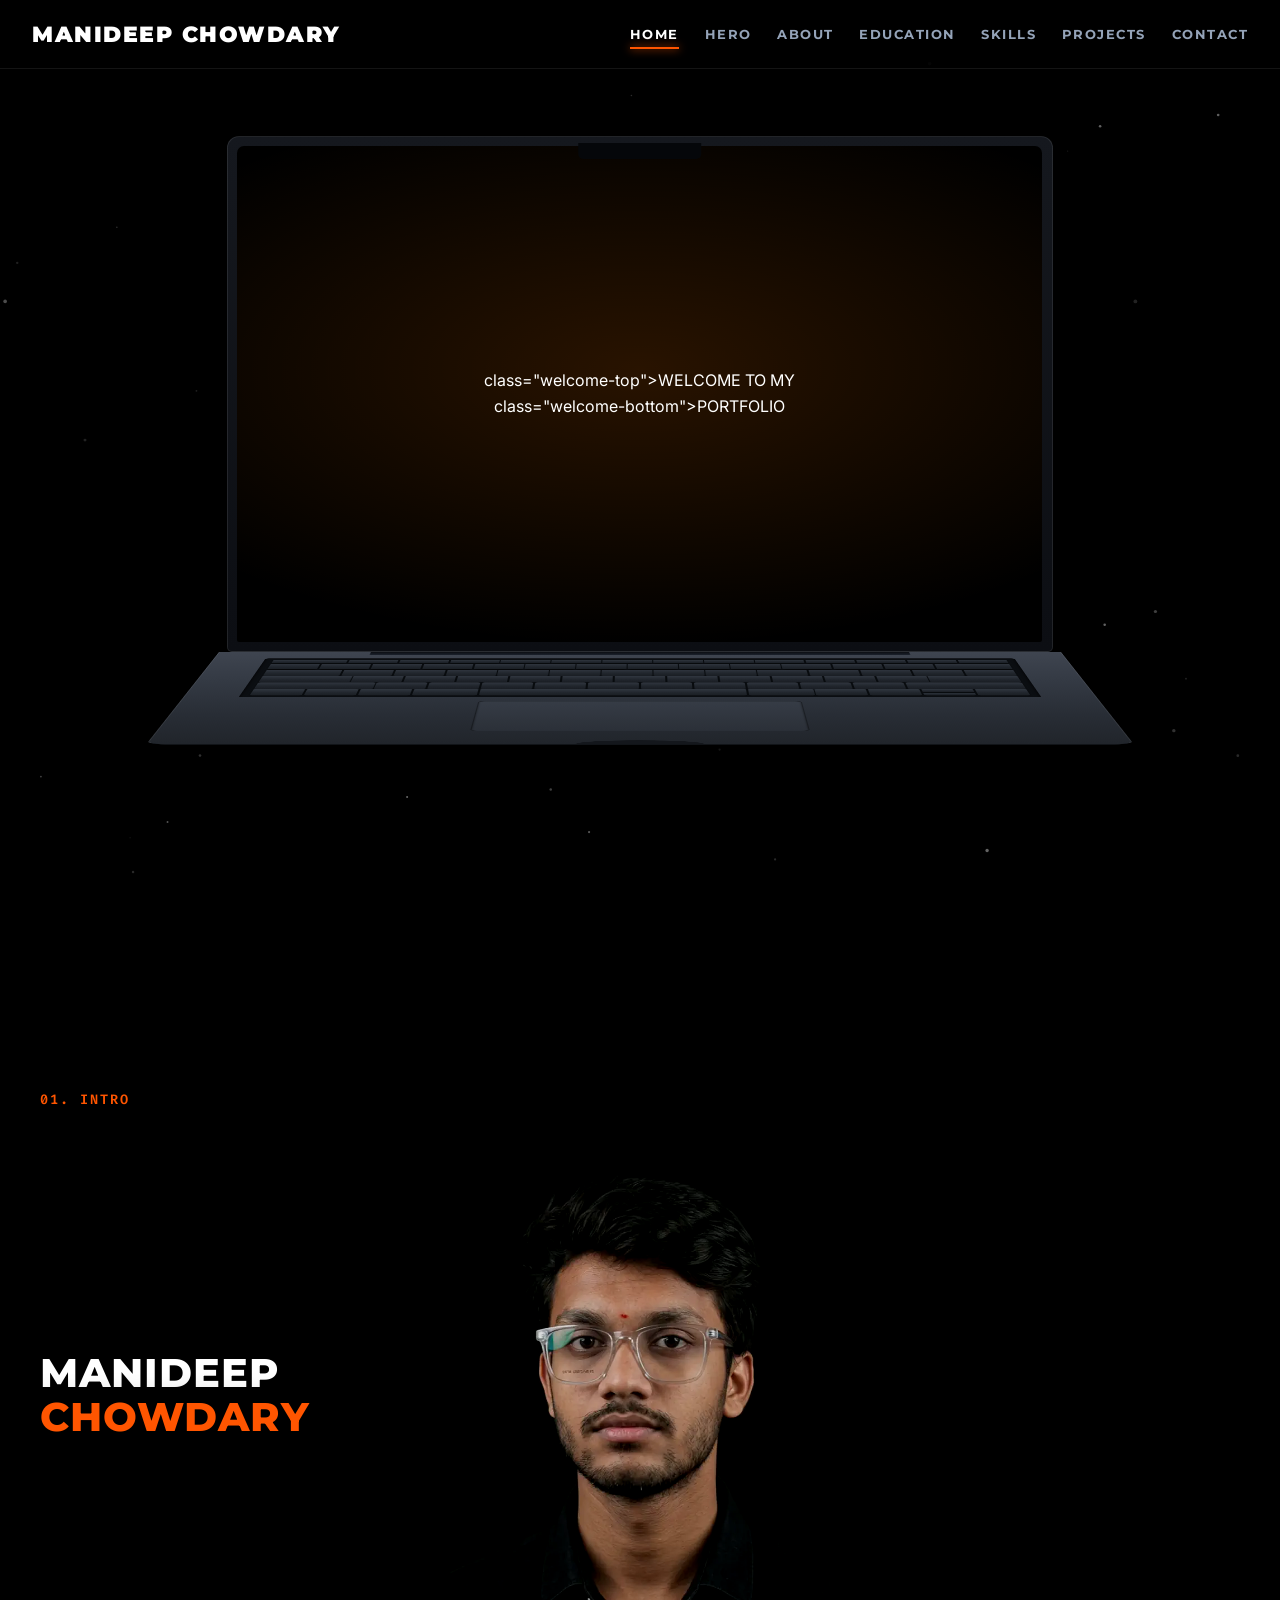
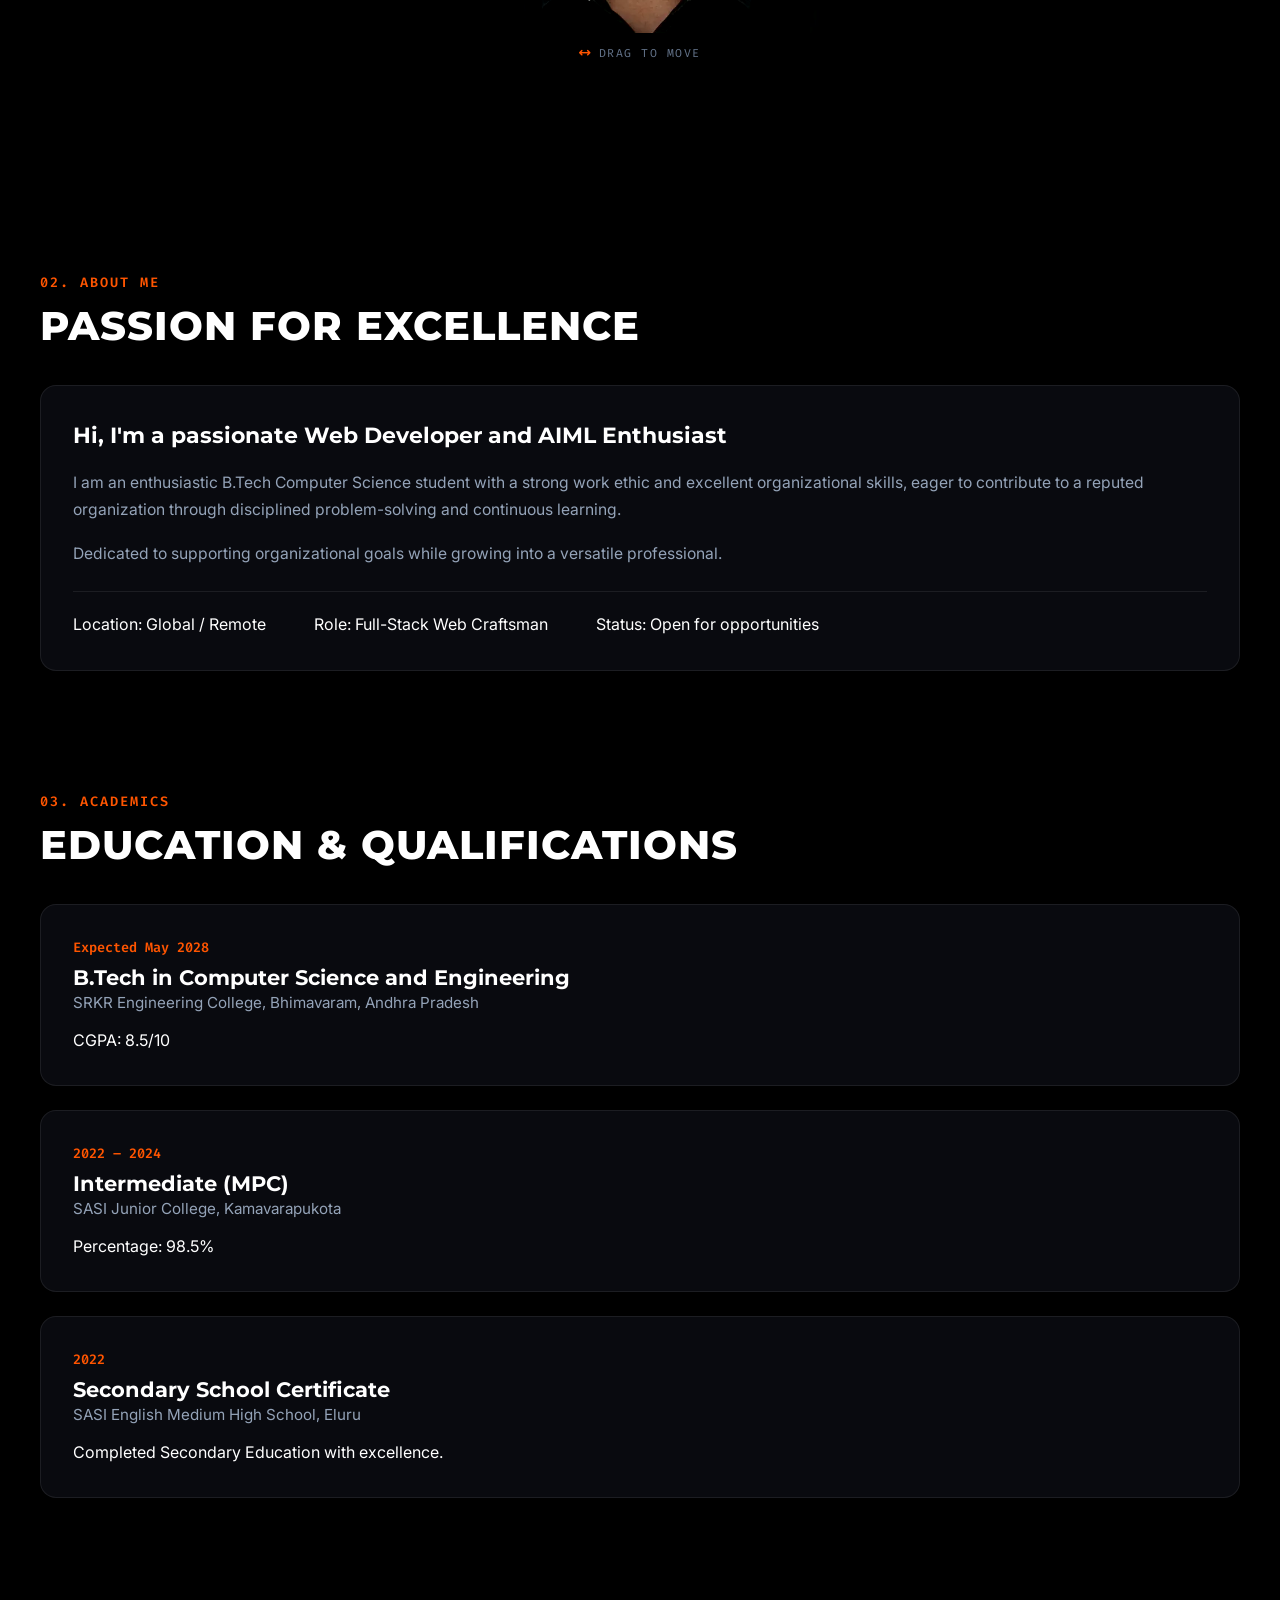
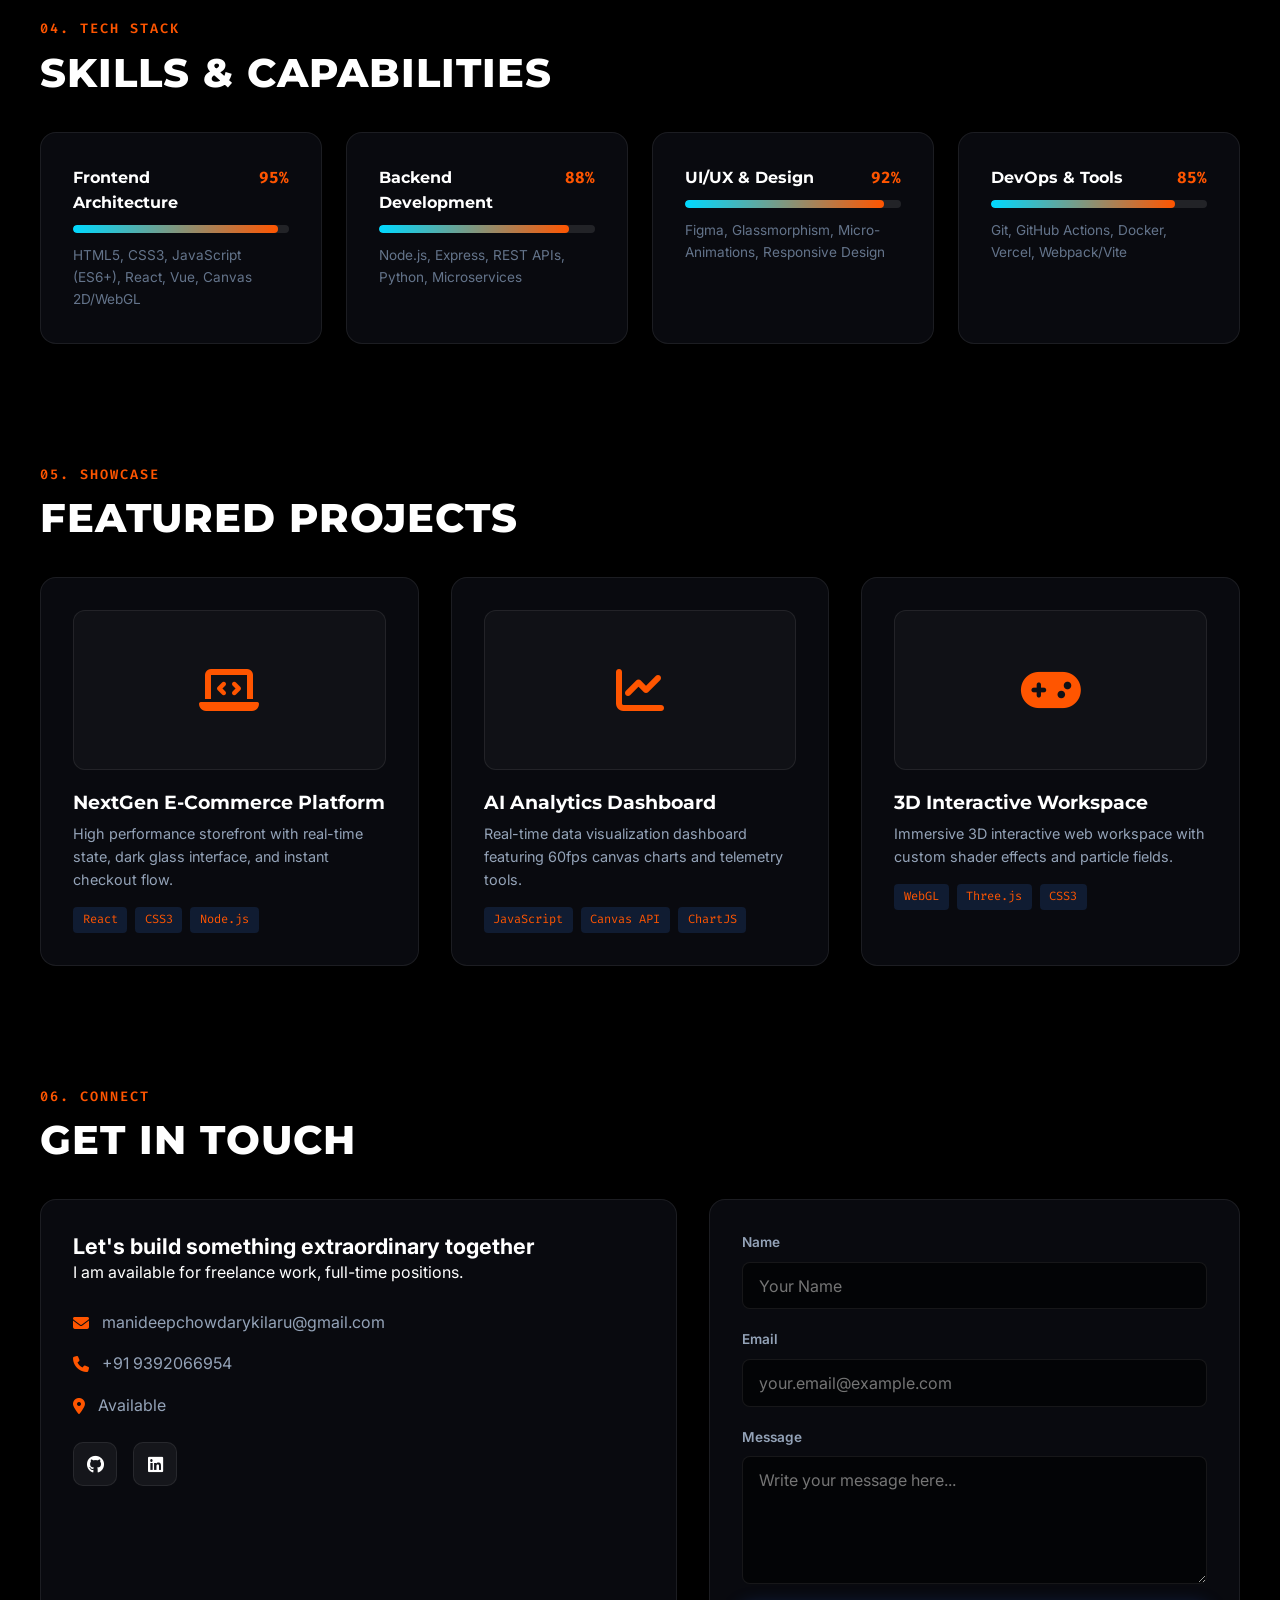
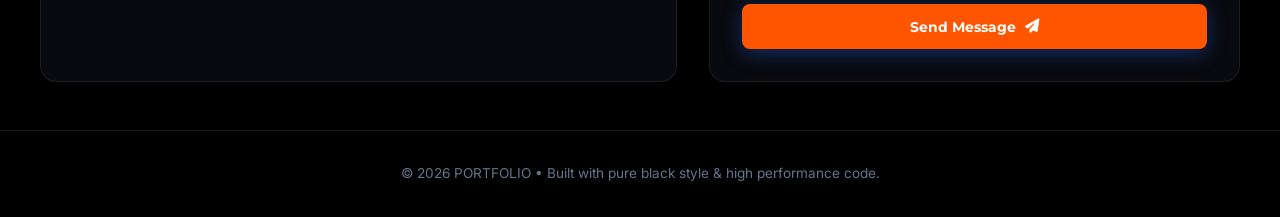
==== commit 5061e5ed: "Add SEO meta tags,structured data,sitemap and lazy loading" ====
--- a/index.html
+++ b/index.html
@@ -5,9 +5,19 @@
     <meta charset="UTF-8">
     <meta name="viewport" content="width=device-width, initial-scale=1.0, viewport-fit=cover">
     <meta name="theme-color" content="#000000">
-    <meta name="description" content="Welcome to my Portfolio - Developer & Craftsman">
-    <title>Welcome to My Portfolio</title>
-
+    <meta name="description" content="Portfolio of Manideep Chowdary Kilaru — B.Tech Computer Science student at SRKR Engineering College, Bhimavaram. Full-stack web development & AIML projects.">
+    <title>Manideep Chowdary Kilaru | Web Developer Portfolio</title>
+        <link rel="canonical" href="https://manideepchowdarykilaru-spec.github.io/">
+    <meta property="og:type" content="website">
+    <meta property="og:url" content="https://manideepchowdarykilaru-spec.github.io/">
+    <meta property="og:title" content="Manideep Chowdary Kilaru | Web Developer Portfolio">
+    <meta property="og:description" content="B.Tech CSE student and full-stack web developer. React, Node.js and AIML projects.">
+    <meta property="og:image" content="https://manideepchowdarykilaru-spec.github.io/preview.jpg">
+
+    <meta name="twitter:card" content="summary_large_image">
+    <meta name="twitter:title" content="Manideep Chowdary Kilaru | Web Developer Portfolio">
+    <meta name="twitter:description" content="B.Tech CSE student and full-stack web developer. React, Node.js and AIML projects.">
+    <meta name="twitter:image" content="https://manideepchowdarykilaru-spec.github.io/preview.jpg">
     <!-- Google Fonts -->
     <link rel="preconnect" href="https://fonts.googleapis.com">
     <link rel="preconnect" href="https://fonts.gstatic.com" crossorigin>
@@ -20,6 +30,25 @@
 
     <!-- Custom CSS -->
     <link rel="stylesheet" href="style.css">
+        <script type="application/ld+json">
+    {
+      "@context": "https://schema.org",
+      "@type": "Person",
+      "name": "Manideep Chowdary Kilaru",
+      "url": "https://manideepchowdarykilaru-spec.github.io/",
+      "jobTitle": "Web Developer",
+      "email": "manideepchowdarykilaru@gmail.com",
+      "alumniOf": {
+        "@type": "CollegeOrUniversity",
+        "name": "SRKR Engineering College, Bhimavaram"
+      },
+      "knowsAbout": ["Web Development", "React", "Node.js", "JavaScript", "Machine Learning"],
+      "sameAs": [
+        "https://github.com/manideepchowdarykilaru-spec",
+        "https://www.linkedin.com/in/manideep-chowdary-kilaru-19186835b/"
+      ]
+    }
+    </script>
 </head>
 
 <body class="pure-black">
@@ -84,8 +113,8 @@
                                 <div class="screen-content">
                                     <!-- Main Bold Heading -->
                                     <div class="hero-welcome-box">
-                                        <h1 class="welcome-top">WELCOME TO MY</h1>
-                                        <h1 class="welcome-bottom">PORTFOLIO</h1>
+                                    <div> class="welcome-top">WELCOME TO MY</div>
+                                    <div> class="welcome-bottom">PORTFOLIO</div>
                                     </div>
                                 </div>
                             </div>
@@ -155,55 +184,55 @@
                     </div>
                     <div class="hero-center-photo">
                     <div class="hero-photo-stack" id="heroPhotoStack">
-                        <img src="faces/face-00.webp" alt="" aria-hidden="true" class="hero-photo-frame" draggable="false">
-                        <img src="faces/face-01.webp" alt="" aria-hidden="true" class="hero-photo-frame" draggable="false">
-                        <img src="faces/face-02.webp" alt="" aria-hidden="true" class="hero-photo-frame" draggable="false">
-                        <img src="faces/face-03.webp" alt="" aria-hidden="true" class="hero-photo-frame" draggable="false">
-                        <img src="faces/face-04.webp" alt="" aria-hidden="true" class="hero-photo-frame" draggable="false">
-                        <img src="faces/face-05.webp" alt="" aria-hidden="true" class="hero-photo-frame" draggable="false">
-                        <img src="faces/face-06.webp" alt="" aria-hidden="true" class="hero-photo-frame" draggable="false">
-                        <img src="faces/face-07.webp" alt="" aria-hidden="true" class="hero-photo-frame" draggable="false">
-                        <img src="faces/face-08.webp" alt="" aria-hidden="true" class="hero-photo-frame" draggable="false">
-                        <img src="faces/face-09.webp" alt="" aria-hidden="true" class="hero-photo-frame" draggable="false">
-                        <img src="faces/face-10.webp" alt="" aria-hidden="true" class="hero-photo-frame" draggable="false">
-                        <img src="faces/face-11.webp" alt="" aria-hidden="true" class="hero-photo-frame" draggable="false">
-                        <img src="faces/face-12.webp" alt="" aria-hidden="true" class="hero-photo-frame" draggable="false">
-                        <img src="faces/face-13.webp" alt="" aria-hidden="true" class="hero-photo-frame" draggable="false">
-                        <img src="faces/face-14.webp" alt="" aria-hidden="true" class="hero-photo-frame" draggable="false">
-                        <img src="faces/face-15.webp" alt="" aria-hidden="true" class="hero-photo-frame" draggable="false">
-                        <img src="faces/face-16.webp" alt="" aria-hidden="true" class="hero-photo-frame" draggable="false">
-                        <img src="faces/face-17.webp" alt="" aria-hidden="true" class="hero-photo-frame" draggable="false">
-                        <img src="faces/face-18.webp" alt="" aria-hidden="true" class="hero-photo-frame" draggable="false">
-                        <img src="faces/face-19.webp" alt="" aria-hidden="true" class="hero-photo-frame" draggable="false">
-                        <img src="faces/face-20.webp" alt="" aria-hidden="true" class="hero-photo-frame" draggable="false">
-                        <img src="faces/face-21.webp" alt="" aria-hidden="true" class="hero-photo-frame" draggable="false">
-                        <img src="faces/face-22.webp" alt="" aria-hidden="true" class="hero-photo-frame" draggable="false">
-                        <img src="faces/face-23.webp" alt="" aria-hidden="true" class="hero-photo-frame" draggable="false">
+                        <img src="faces/face-00.webp" alt="" aria-hidden="true" class="hero-photo-frame" loading="lazy" decoding="async" draggable="false">
+                        <img src="faces/face-01.webp" alt="" aria-hidden="true" class="hero-photo-frame" loading="lazy" decoding="async" draggable="false">
+                        <img src="faces/face-02.webp" alt="" aria-hidden="true" class="hero-photo-frame" loading="lazy" decoding="async" draggable="false">
+                        <img src="faces/face-03.webp" alt="" aria-hidden="true" class="hero-photo-frame" loading="lazy" decoding="async" draggable="false">
+                        <img src="faces/face-04.webp" alt="" aria-hidden="true" class="hero-photo-frame" loading="lazy" decoding="async" draggable="false">
+                        <img src="faces/face-05.webp" alt="" aria-hidden="true" class="hero-photo-frame" loading="lazy" decoding="async" draggable="false">
+                        <img src="faces/face-06.webp" alt="" aria-hidden="true" class="hero-photo-frame" loading="lazy" decoding="async" draggable="false">
+                        <img src="faces/face-07.webp" alt="" aria-hidden="true" class="hero-photo-frame" loading="lazy" decoding="async" draggable="false">
+                        <img src="faces/face-08.webp" alt="" aria-hidden="true" class="hero-photo-frame" loading="lazy" decoding="async" draggable="false">
+                        <img src="faces/face-09.webp" alt="" aria-hidden="true" class="hero-photo-frame" loading="lazy" decoding="async" draggable="false">
+                        <img src="faces/face-10.webp" alt="" aria-hidden="true" class="hero-photo-frame" loading="lazy" decoding="async" draggable="false">
+                        <img src="faces/face-11.webp" alt="" aria-hidden="true" class="hero-photo-frame" loading="lazy" decoding="async" draggable="false">
+                        <img src="faces/face-12.webp" alt="" aria-hidden="true" class="hero-photo-frame" loading="lazy" decoding="async" draggable="false">
+                        <img src="faces/face-13.webp" alt="" aria-hidden="true" class="hero-photo-frame" loading="lazy" decoding="async" draggable="false">
+                        <img src="faces/face-14.webp" alt="" aria-hidden="true" class="hero-photo-frame" loading="lazy" decoding="async" draggable="false">
+                        <img src="faces/face-15.webp" alt="" aria-hidden="true" class="hero-photo-frame" loading="lazy" decoding="async" draggable="false">
+                        <img src="faces/face-16.webp" alt="" aria-hidden="true" class="hero-photo-frame" loading="lazy" decoding="async" draggable="false">
+                        <img src="faces/face-17.webp" alt="" aria-hidden="true" class="hero-photo-frame" loading="lazy" decoding="async" draggable="false">
+                        <img src="faces/face-18.webp" alt="" aria-hidden="true" class="hero-photo-frame" loading="lazy" decoding="async" draggable="false">
+                        <img src="faces/face-19.webp" alt="" aria-hidden="true" class="hero-photo-frame" loading="lazy" decoding="async" draggable="false">
+                        <img src="faces/face-20.webp" alt="" aria-hidden="true" class="hero-photo-frame" loading="lazy" decoding="async" draggable="false">
+                        <img src="faces/face-21.webp" alt="" aria-hidden="true" class="hero-photo-frame" loading="lazy" decoding="async" draggable="false">
+                        <img src="faces/face-22.webp" alt="" aria-hidden="true" class="hero-photo-frame" loading="lazy" decoding="async" draggable="false">
+                        <img src="faces/face-23.webp" alt="" aria-hidden="true" class="hero-photo-frame" loading="lazy" decoding="async" draggable="false">
                         <img src="faces/face-24.webp" alt="Manideep Chowdary" class="hero-photo-frame is-active" fetchpriority="high" draggable="false">
-                        <img src="faces/face-25.webp" alt="" aria-hidden="true" class="hero-photo-frame" draggable="false">
-                        <img src="faces/face-26.webp" alt="" aria-hidden="true" class="hero-photo-frame" draggable="false">
-                        <img src="faces/face-27.webp" alt="" aria-hidden="true" class="hero-photo-frame" draggable="false">
-                        <img src="faces/face-28.webp" alt="" aria-hidden="true" class="hero-photo-frame" draggable="false">
-                        <img src="faces/face-29.webp" alt="" aria-hidden="true" class="hero-photo-frame" draggable="false">
-                        <img src="faces/face-30.webp" alt="" aria-hidden="true" class="hero-photo-frame" draggable="false">
-                        <img src="faces/face-31.webp" alt="" aria-hidden="true" class="hero-photo-frame" draggable="false">
-                        <img src="faces/face-32.webp" alt="" aria-hidden="true" class="hero-photo-frame" draggable="false">
-                        <img src="faces/face-33.webp" alt="" aria-hidden="true" class="hero-photo-frame" draggable="false">
-                        <img src="faces/face-34.webp" alt="" aria-hidden="true" class="hero-photo-frame" draggable="false">
-                        <img src="faces/face-35.webp" alt="" aria-hidden="true" class="hero-photo-frame" draggable="false">
-                        <img src="faces/face-36.webp" alt="" aria-hidden="true" class="hero-photo-frame" draggable="false">
-                        <img src="faces/face-37.webp" alt="" aria-hidden="true" class="hero-photo-frame" draggable="false">
-                        <img src="faces/face-38.webp" alt="" aria-hidden="true" class="hero-photo-frame" draggable="false">
-                        <img src="faces/face-39.webp" alt="" aria-hidden="true" class="hero-photo-frame" draggable="false">
-                        <img src="faces/face-40.webp" alt="" aria-hidden="true" class="hero-photo-frame" draggable="false">
-                        <img src="faces/face-41.webp" alt="" aria-hidden="true" class="hero-photo-frame" draggable="false">
-                        <img src="faces/face-42.webp" alt="" aria-hidden="true" class="hero-photo-frame" draggable="false">
-                        <img src="faces/face-43.webp" alt="" aria-hidden="true" class="hero-photo-frame" draggable="false">
-                        <img src="faces/face-44.webp" alt="" aria-hidden="true" class="hero-photo-frame" draggable="false">
-                        <img src="faces/face-45.webp" alt="" aria-hidden="true" class="hero-photo-frame" draggable="false">
-                        <img src="faces/face-46.webp" alt="" aria-hidden="true" class="hero-photo-frame" draggable="false">
-                        <img src="faces/face-47.webp" alt="" aria-hidden="true" class="hero-photo-frame" draggable="false">
-                        <img src="faces/face-48.webp" alt="" aria-hidden="true" class="hero-photo-frame" draggable="false">
+                        <img src="faces/face-25.webp" alt="" aria-hidden="true" class="hero-photo-frame" loading="lazy" decoding="async" draggable="false">
+                        <img src="faces/face-26.webp" alt="" aria-hidden="true" class="hero-photo-frame" loading="lazy" decoding="async" draggable="false">
+                        <img src="faces/face-27.webp" alt="" aria-hidden="true" class="hero-photo-frame" loading="lazy" decoding="async" draggable="false">
+                        <img src="faces/face-28.webp" alt="" aria-hidden="true" class="hero-photo-frame" loading="lazy" decoding="async" draggable="false">
+                        <img src="faces/face-29.webp" alt="" aria-hidden="true" class="hero-photo-frame" loading="lazy" decoding="async" draggable="false">
+                        <img src="faces/face-30.webp" alt="" aria-hidden="true" class="hero-photo-frame" loading="lazy" decoding="async" draggable="false">
+                        <img src="faces/face-31.webp" alt="" aria-hidden="true" class="hero-photo-frame" loading="lazy" decoding="async" draggable="false">
+                        <img src="faces/face-32.webp" alt="" aria-hidden="true" class="hero-photo-frame" loading="lazy" decoding="async" draggable="false">
+                        <img src="faces/face-33.webp" alt="" aria-hidden="true" class="hero-photo-frame" loading="lazy" decoding="async" draggable="false">
+                        <img src="faces/face-34.webp" alt="" aria-hidden="true" class="hero-photo-frame" loading="lazy" decoding="async" draggable="false">
+                        <img src="faces/face-35.webp" alt="" aria-hidden="true" class="hero-photo-frame" loading="lazy" decoding="async" draggable="false">
+                        <img src="faces/face-36.webp" alt="" aria-hidden="true" class="hero-photo-frame" loading="lazy" decoding="async" draggable="false">
+                        <img src="faces/face-37.webp" alt="" aria-hidden="true" class="hero-photo-frame" loading="lazy" decoding="async" draggable="false">
+                        <img src="faces/face-38.webp" alt="" aria-hidden="true" class="hero-photo-frame" loading="lazy" decoding="async" draggable="false">
+                        <img src="faces/face-39.webp" alt="" aria-hidden="true" class="hero-photo-frame" loading="lazy" decoding="async" draggable="false">
+                        <img src="faces/face-40.webp" alt="" aria-hidden="true" class="hero-photo-frame" loading="lazy" decoding="async" draggable="false">
+                        <img src="faces/face-41.webp" alt="" aria-hidden="true" class="hero-photo-frame" loading="lazy" decoding="async" draggable="false">
+                        <img src="faces/face-42.webp" alt="" aria-hidden="true" class="hero-photo-frame" loading="lazy" decoding="async" draggable="false">
+                        <img src="faces/face-43.webp" alt="" aria-hidden="true" class="hero-photo-frame" loading="lazy" decoding="async" draggable="false">
+                        <img src="faces/face-44.webp" alt="" aria-hidden="true" class="hero-photo-frame" loading="lazy" decoding="async" draggable="false">
+                        <img src="faces/face-45.webp" alt="" aria-hidden="true" class="hero-photo-frame" loading="lazy" decoding="async" draggable="false">
+                        <img src="faces/face-46.webp" alt="" aria-hidden="true" class="hero-photo-frame" loading="lazy" decoding="async" draggable="false">
+                        <img src="faces/face-47.webp" alt="" aria-hidden="true" class="hero-photo-frame" loading="lazy" decoding="async" draggable="false">
+                        <img src="faces/face-48.webp" alt="" aria-hidden="true" class="hero-photo-frame" loading="lazy" decoding="async" draggable="false">
                     </div>
                         <p class="hero-drag-hint" id="heroDragHint"><i class="fa-solid fa-arrows-left-right"></i>Drag to move</p>
                     </div>
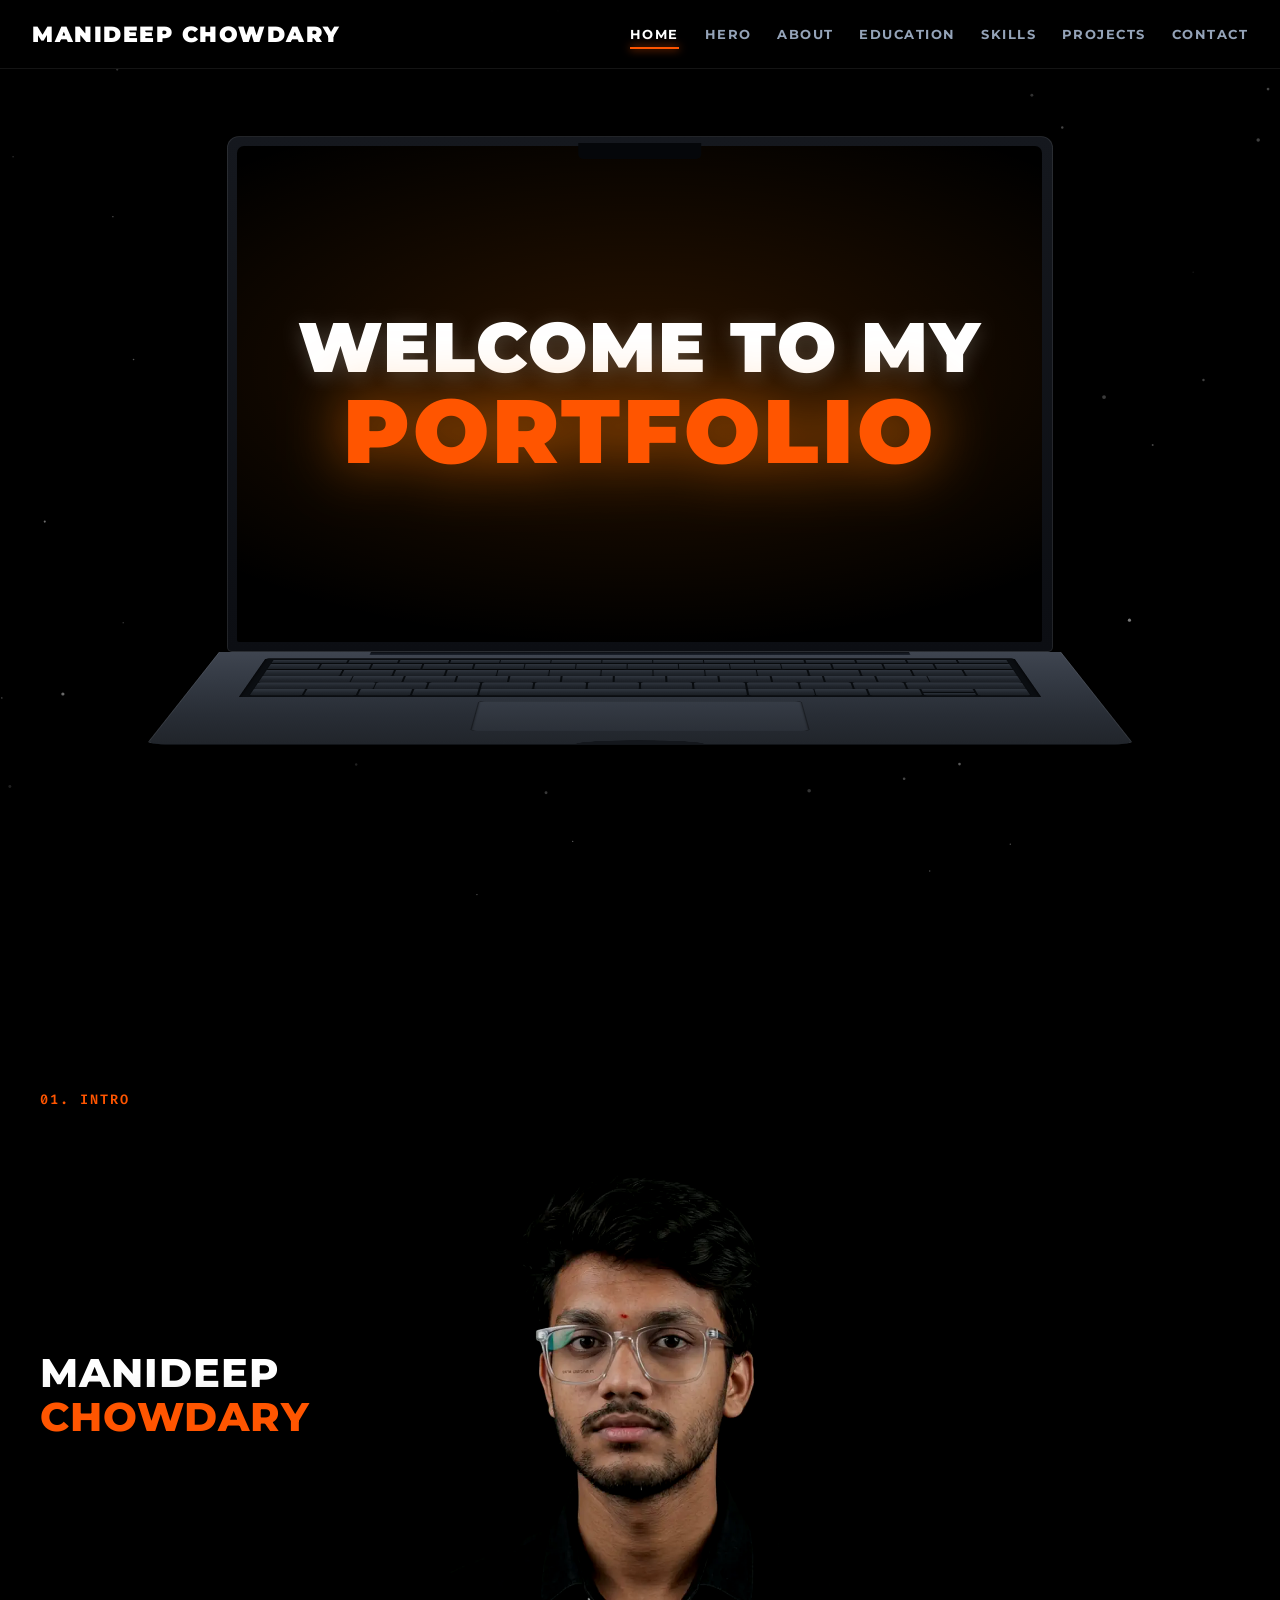
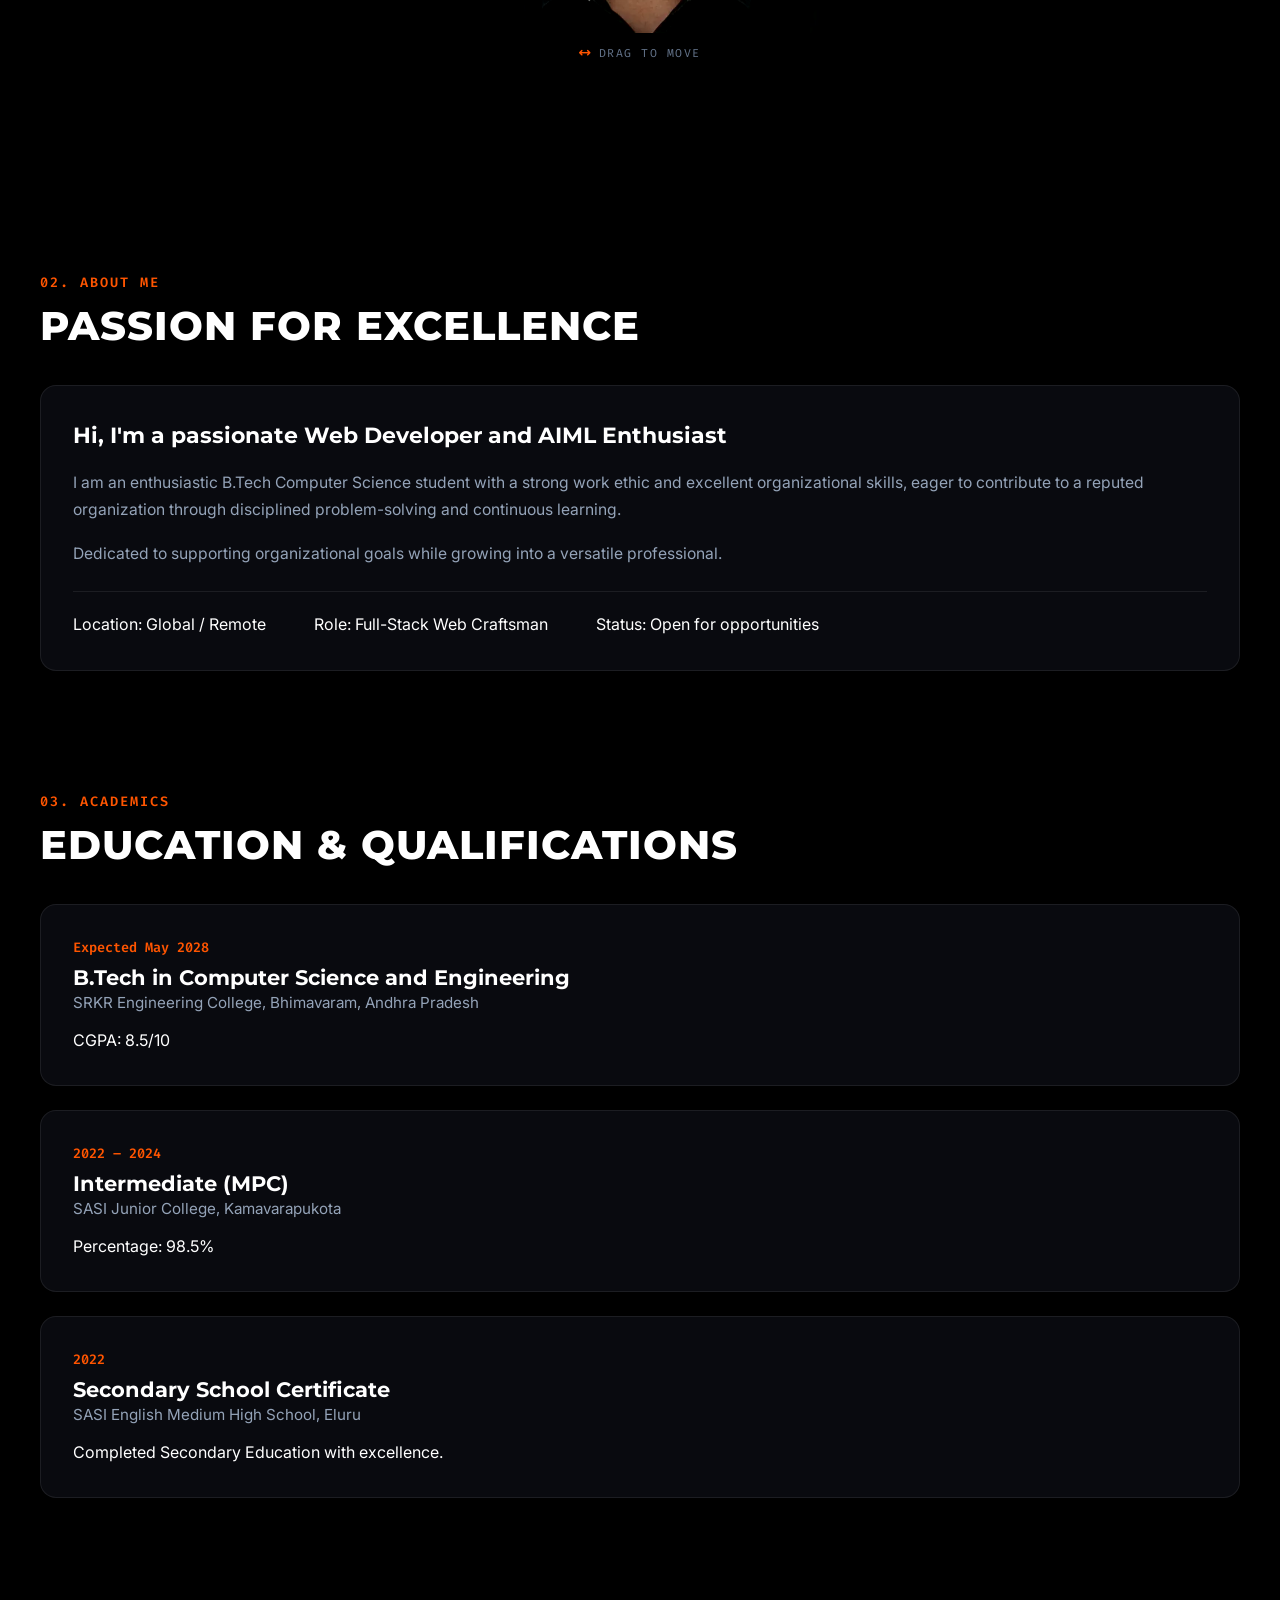
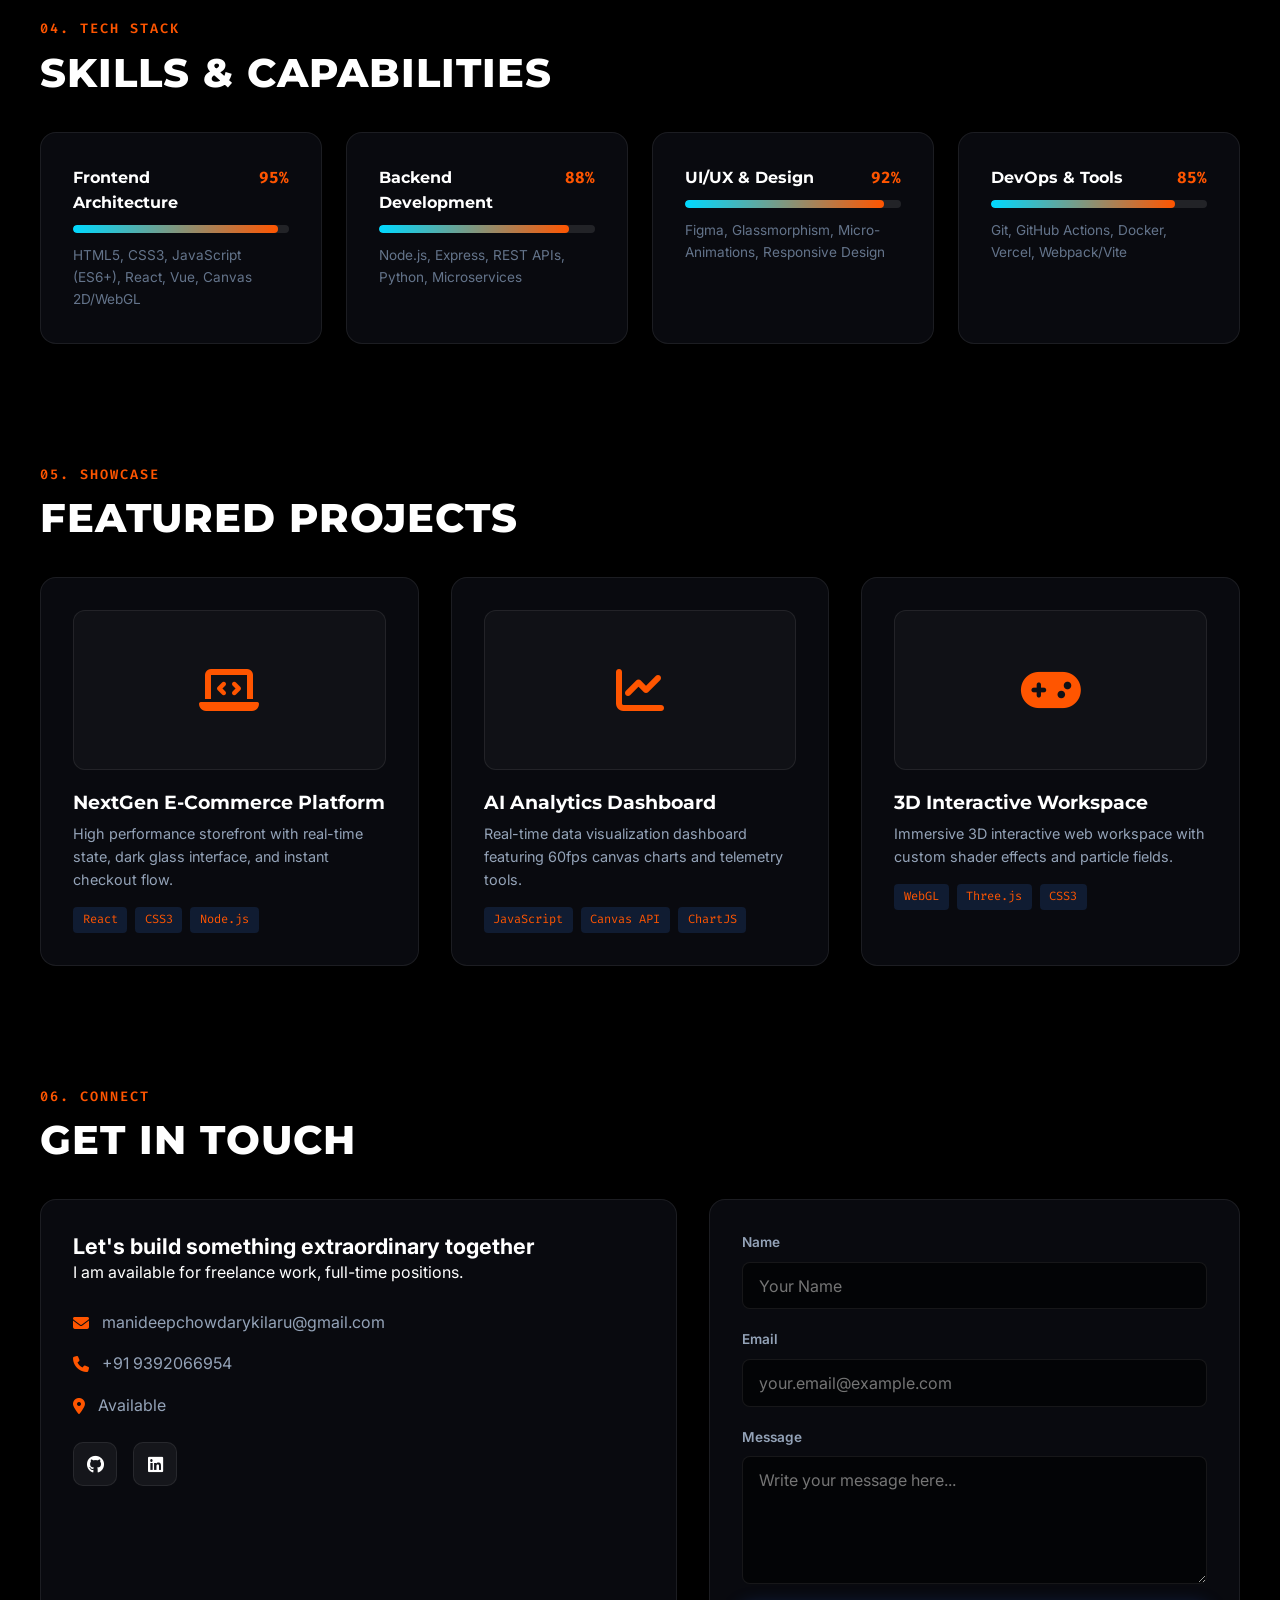
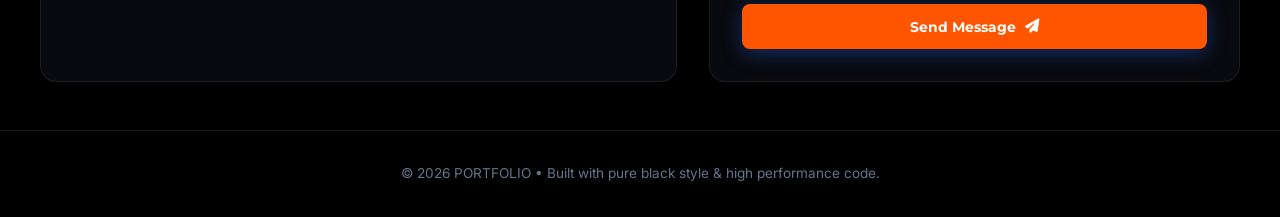
==== commit 8ca30023: "Fixed breaking the hero headline" ====
--- a/index.html
+++ b/index.html
@@ -113,8 +113,8 @@
                                 <div class="screen-content">
                                     <!-- Main Bold Heading -->
                                     <div class="hero-welcome-box">
-                                    <div> class="welcome-top">WELCOME TO MY</div>
-                                    <div> class="welcome-bottom">PORTFOLIO</div>
+                                    <div class="welcome-top">WELCOME TO MY</div>
+                                    <div class="welcome-bottom">PORTFOLIO</div>
                                     </div>
                                 </div>
                             </div>
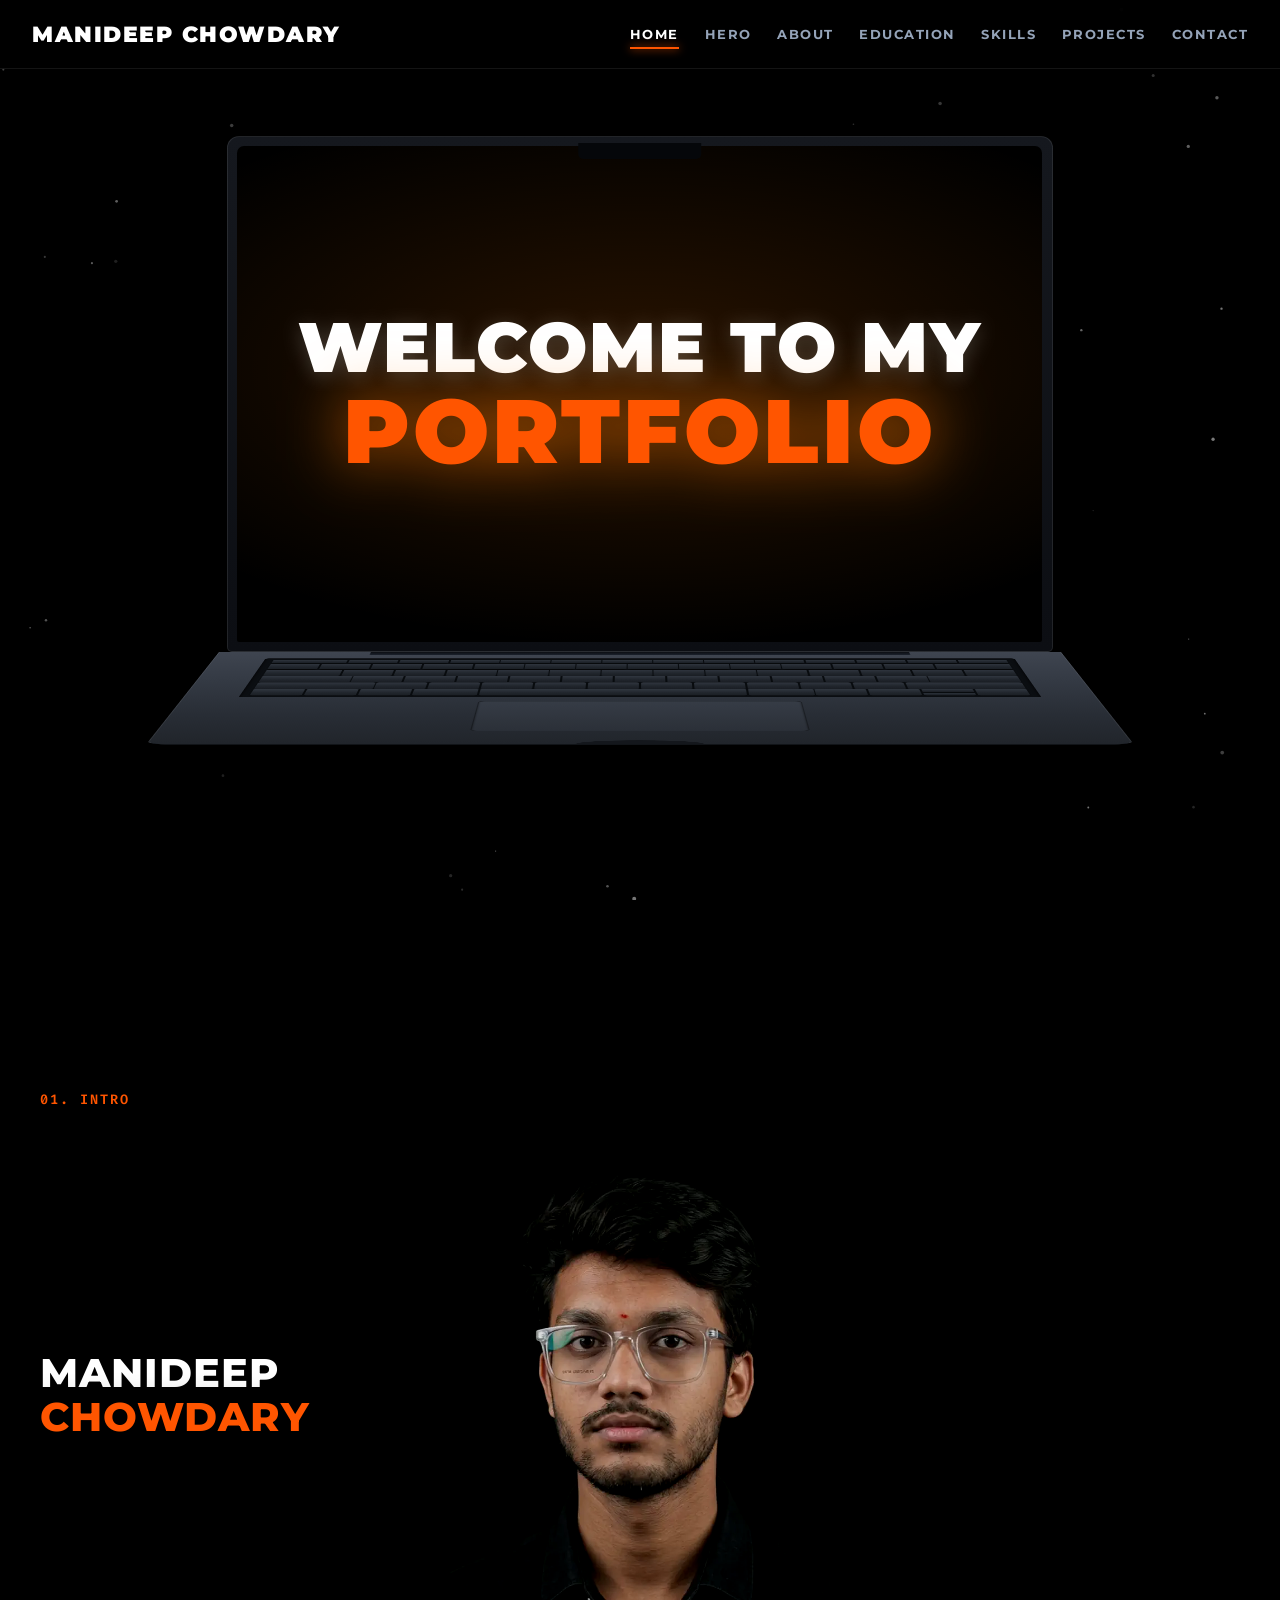
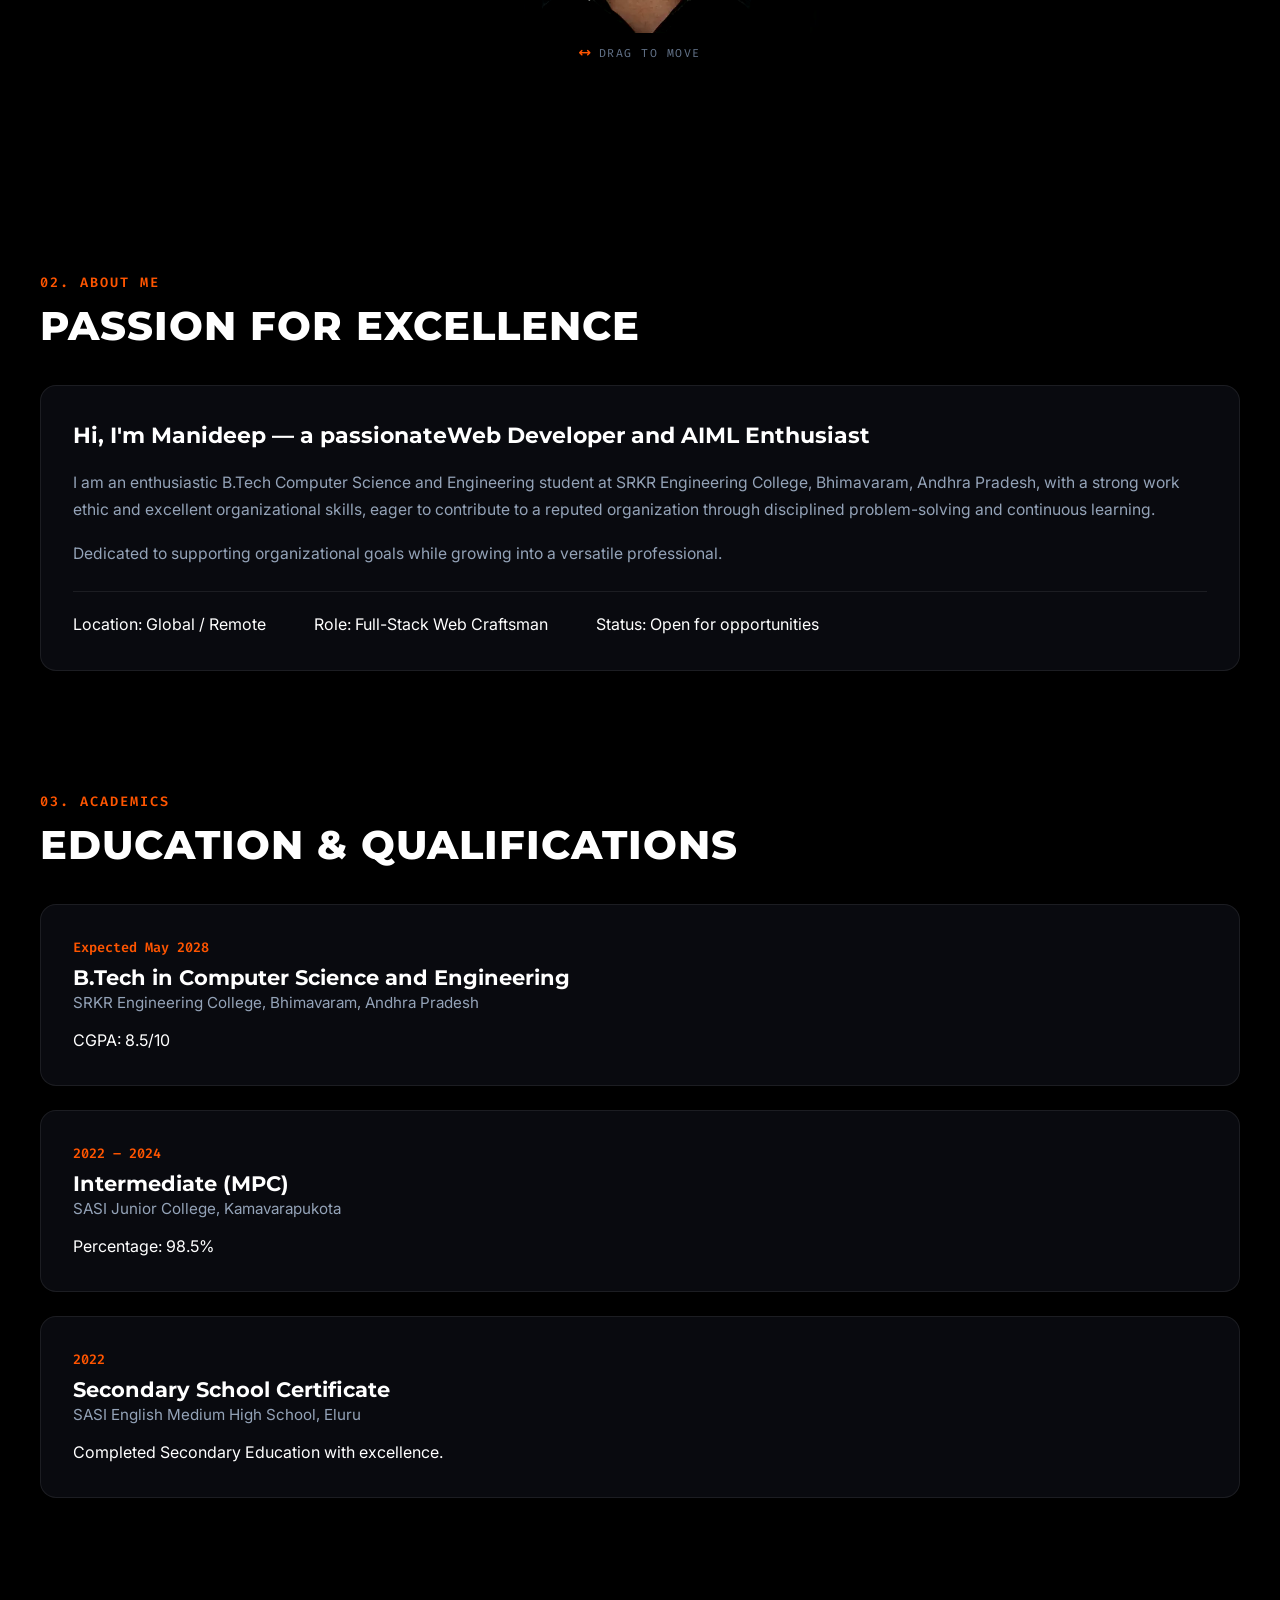
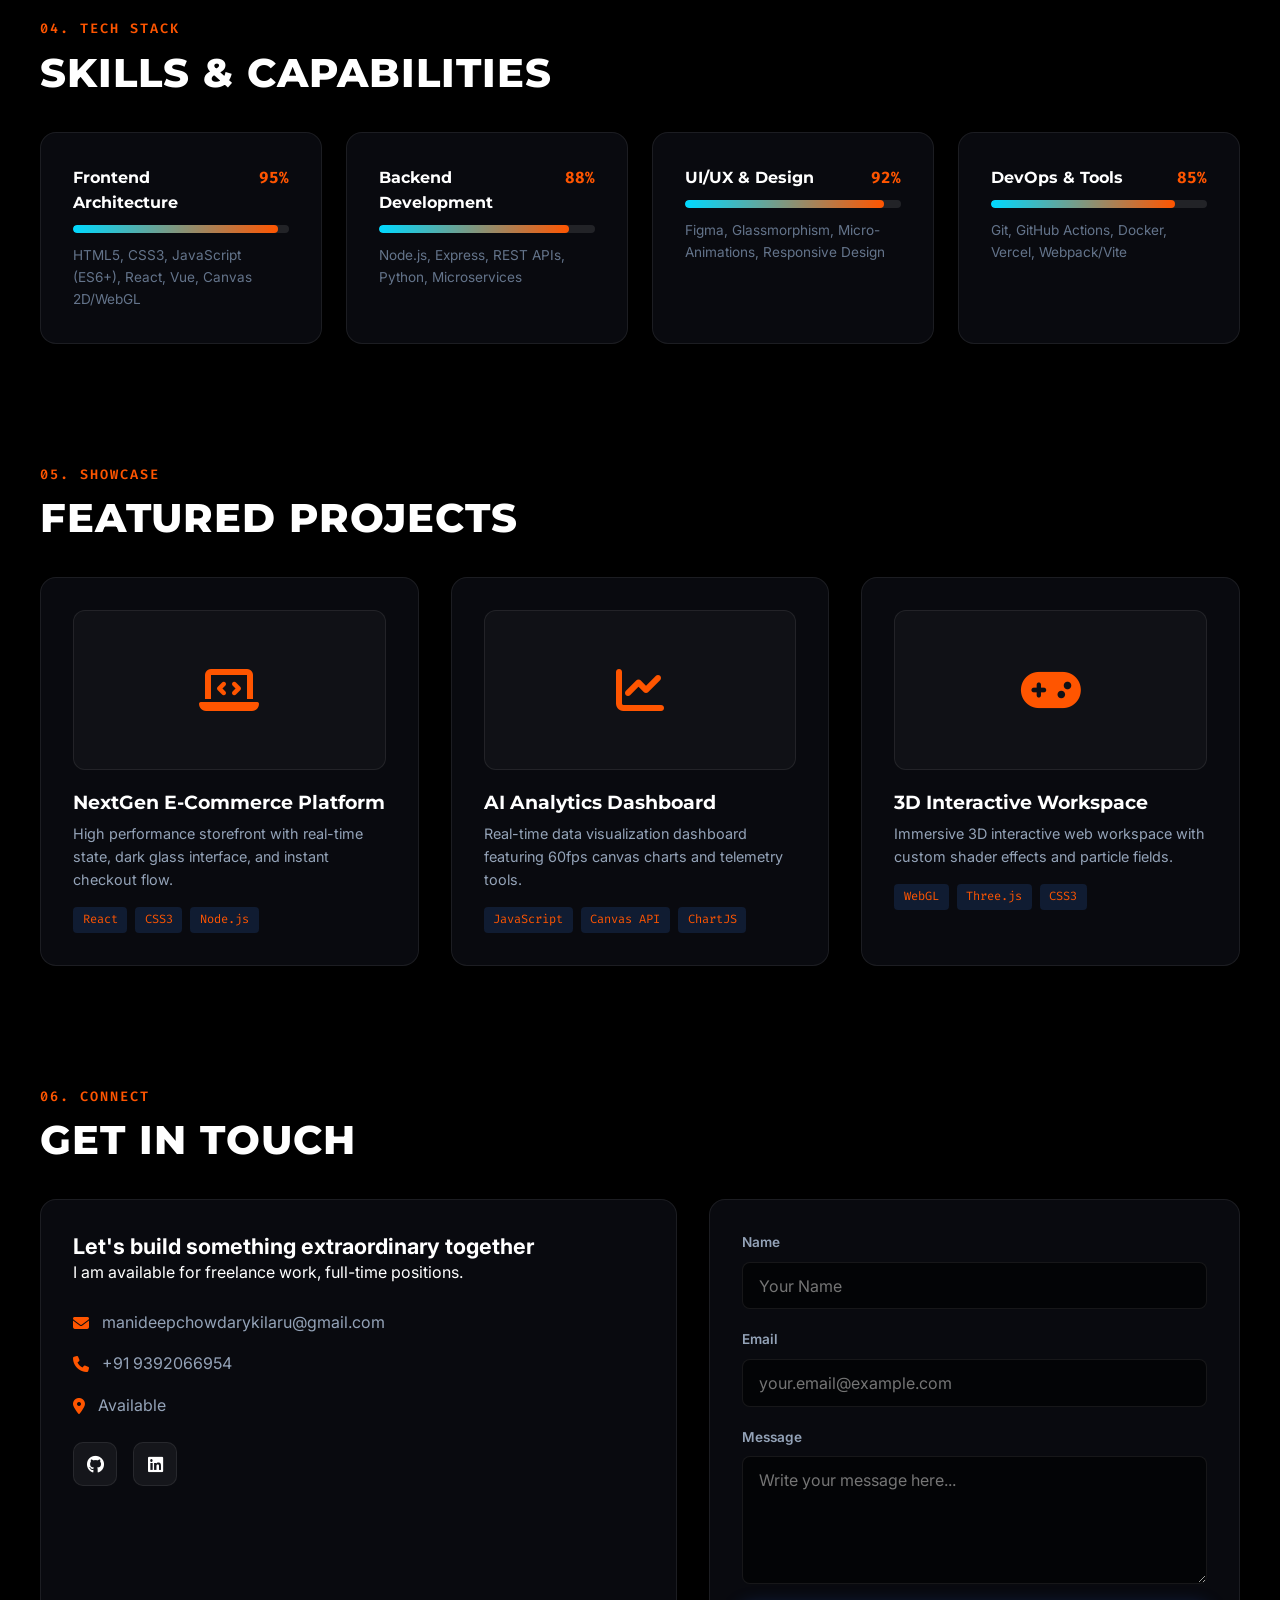
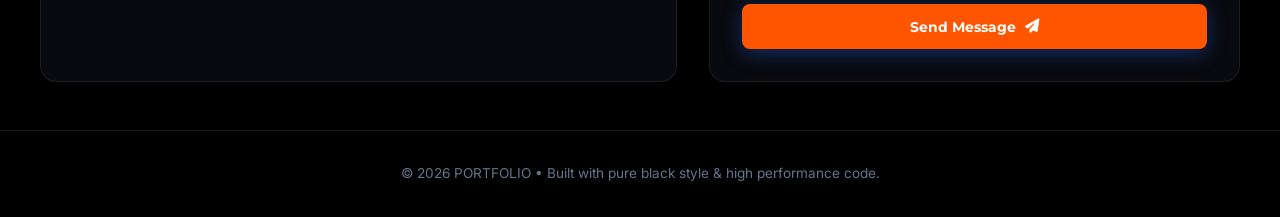
==== commit 574a3638: "name changed" ====
--- a/index.html
+++ b/index.html
@@ -208,7 +208,7 @@
                         <img src="faces/face-21.webp" alt="" aria-hidden="true" class="hero-photo-frame" loading="lazy" decoding="async" draggable="false">
                         <img src="faces/face-22.webp" alt="" aria-hidden="true" class="hero-photo-frame" loading="lazy" decoding="async" draggable="false">
                         <img src="faces/face-23.webp" alt="" aria-hidden="true" class="hero-photo-frame" loading="lazy" decoding="async" draggable="false">
-                        <img src="faces/face-24.webp" alt="Manideep Chowdary" class="hero-photo-frame is-active" fetchpriority="high" draggable="false">
+                        <img src="faces/face-24.webp" alt="Manideep Chowdary — Web Developer" class="hero-photo-frame is-active" fetchpriority="high" draggable="false">
                         <img src="faces/face-25.webp" alt="" aria-hidden="true" class="hero-photo-frame" loading="lazy" decoding="async" draggable="false">
                         <img src="faces/face-26.webp" alt="" aria-hidden="true" class="hero-photo-frame" loading="lazy" decoding="async" draggable="false">
                         <img src="faces/face-27.webp" alt="" aria-hidden="true" class="hero-photo-frame" loading="lazy" decoding="async" draggable="false">
@@ -248,10 +248,11 @@
                 <h2 class="section-title">PASSION FOR EXCELLENCE</h2>
                 <div class="about-grid">
                     <div class="about-text glass-card">
-                        <h3>Hi, I'm a passionate Web Developer and AIML Enthusiast</h3>
-                        <p>I am an enthusiastic B.Tech Computer Science student with a strong work ethic and excellent
-                            organizational skills, eager to contribute to a reputed organization through disciplined
-                            problem-solving and continuous learning.</p>
+                        <h3>Hi, I'm Manideep — a passionateWeb Developer and AIML Enthusiast</h3>
+                        <p>I am an enthusiastic B.Tech Computer Science and Engineering student at SRKR Engineering
+                            College, Bhimavaram, Andhra Pradesh, with a strong work ethic and excellent organizational
+                            skills, eager to contribute to a reputed organization through disciplined problem-solving
+                            and continuous learning.</p>
                         <p>Dedicated to supporting organizational goals while growing into a versatile professional.</p>
 
                         <div class="about-meta">
--- a/style.css
+++ b/style.css
@@ -1389,7 +1389,11 @@
     }
 
     .hero-name {
-        font-size: clamp(1.7rem, 6.5vw, 2.6rem);
+        /* Low minimum on purpose: the full surname has to stay on one line on
+           a 320px phone, and a floor of 1.7rem stopped it scaling down enough
+           to do that — it wrapped to a third line and pushed the hero past
+           one screen. Below ~418px the vw term governs anyway. */
+        font-size: clamp(1.3rem, 6.5vw, 2.6rem);
     }
 
     .hero-center-photo {
@@ -1480,7 +1484,7 @@
     }
 
     .hero-photo-stack {
-        width: min(260px, 76vw, calc((var(--vh-full) - var(--header-h) - 12rem) * 0.75));
+        width: min(260px, 76vw, calc((var(--vh-full) - var(--header-h) - 13rem) * 0.75));
     }
 
     .skills-grid,
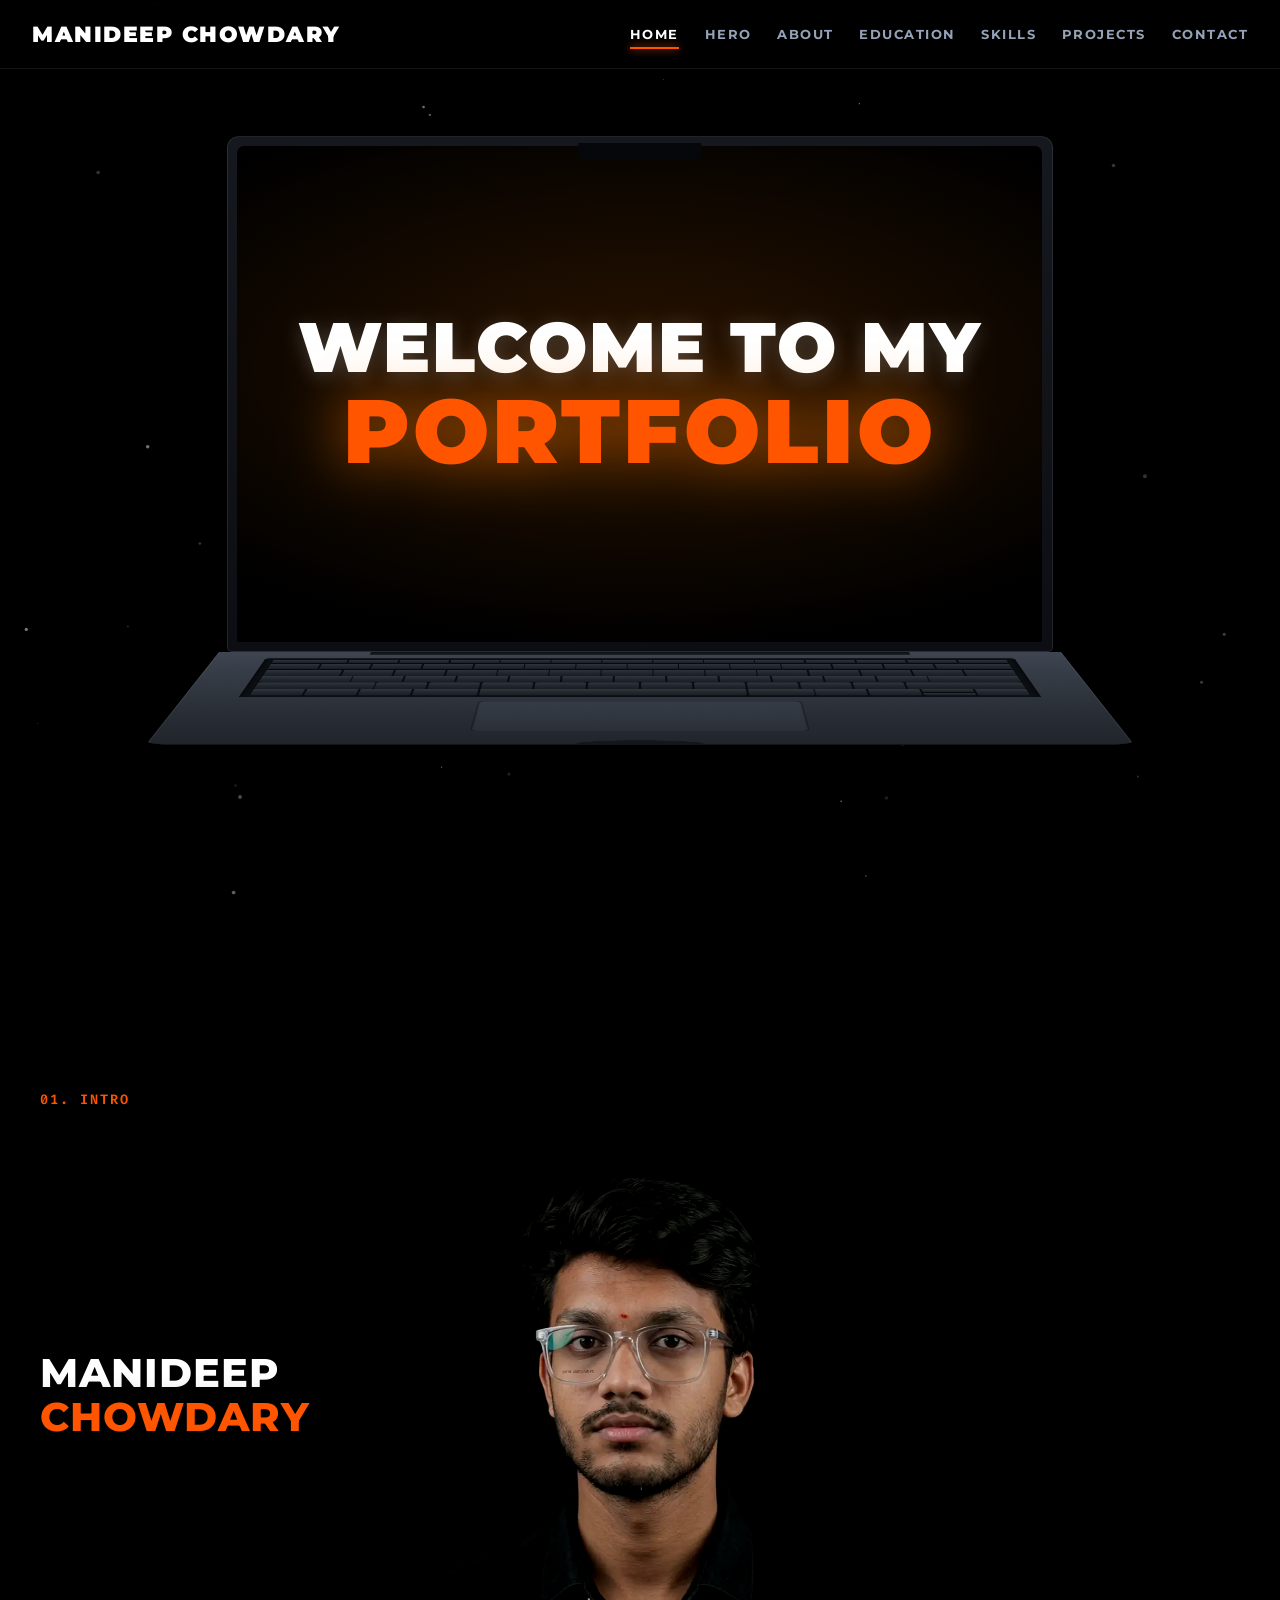
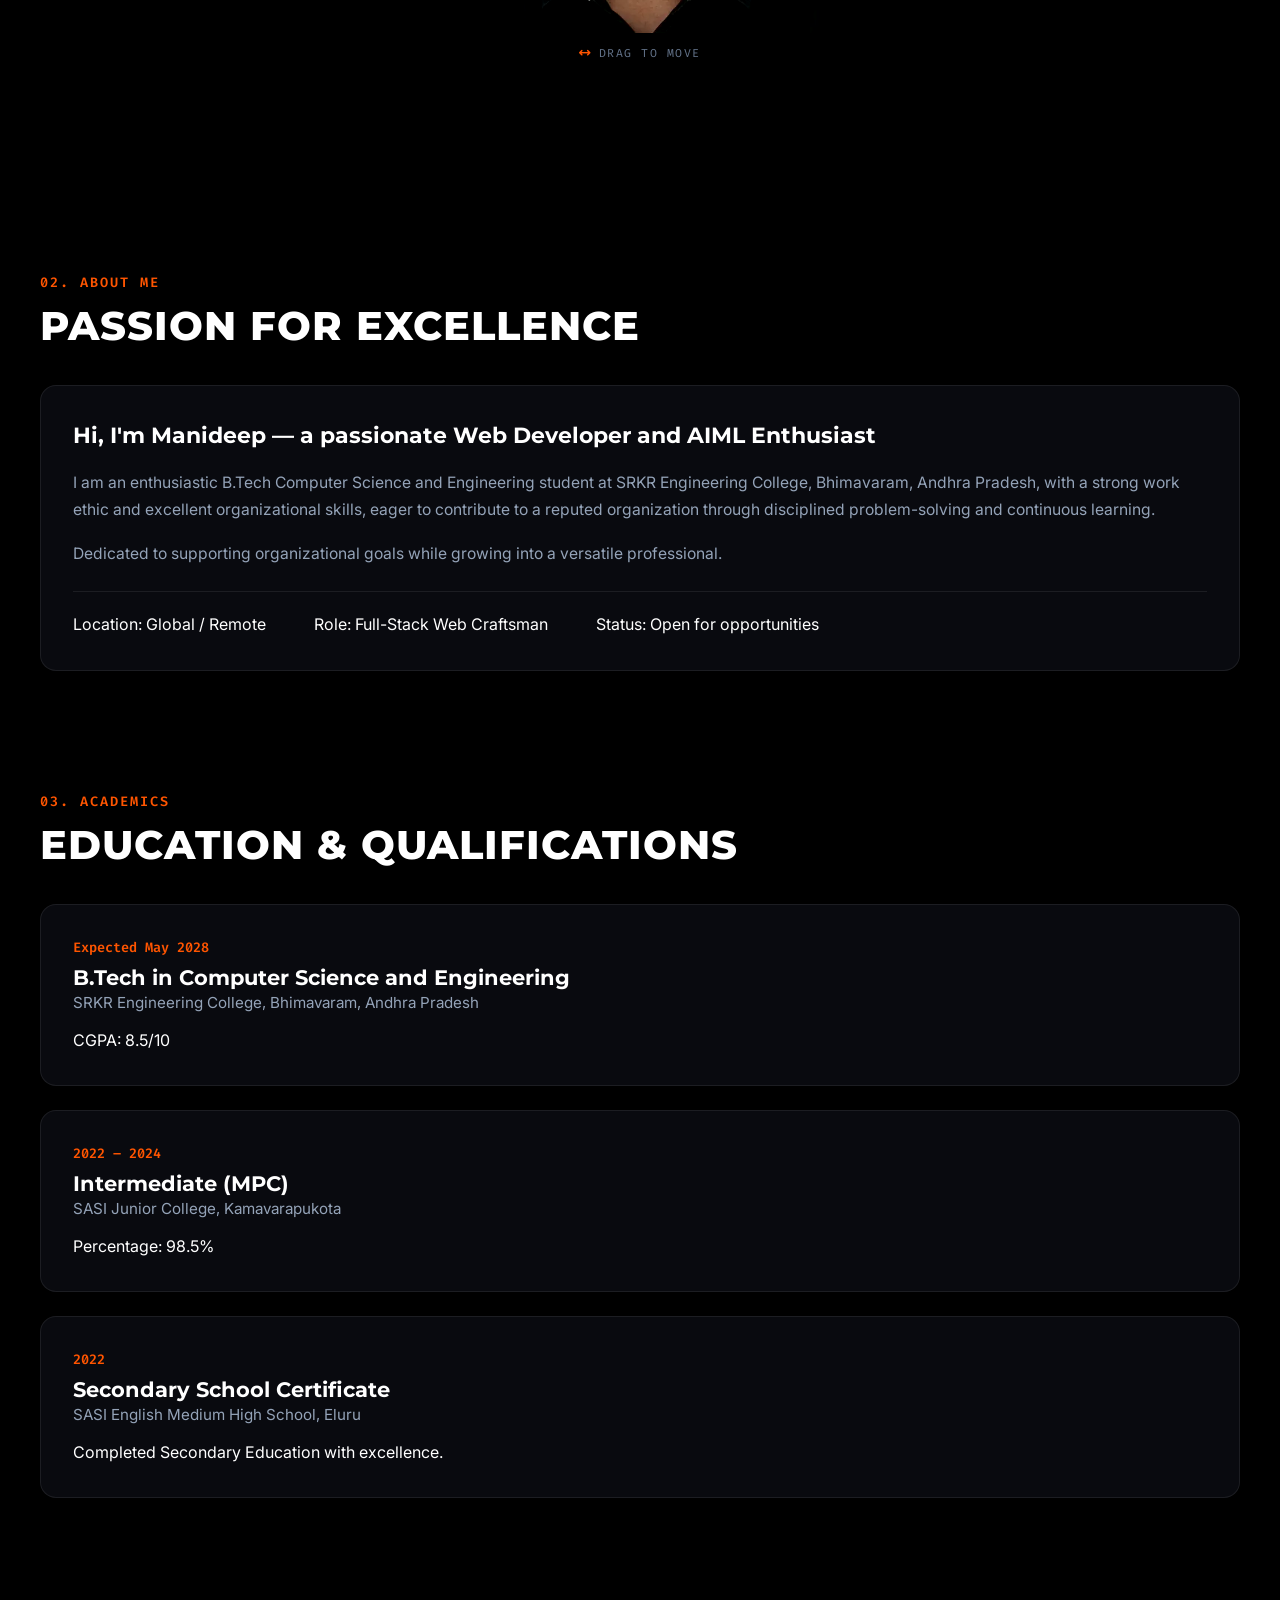
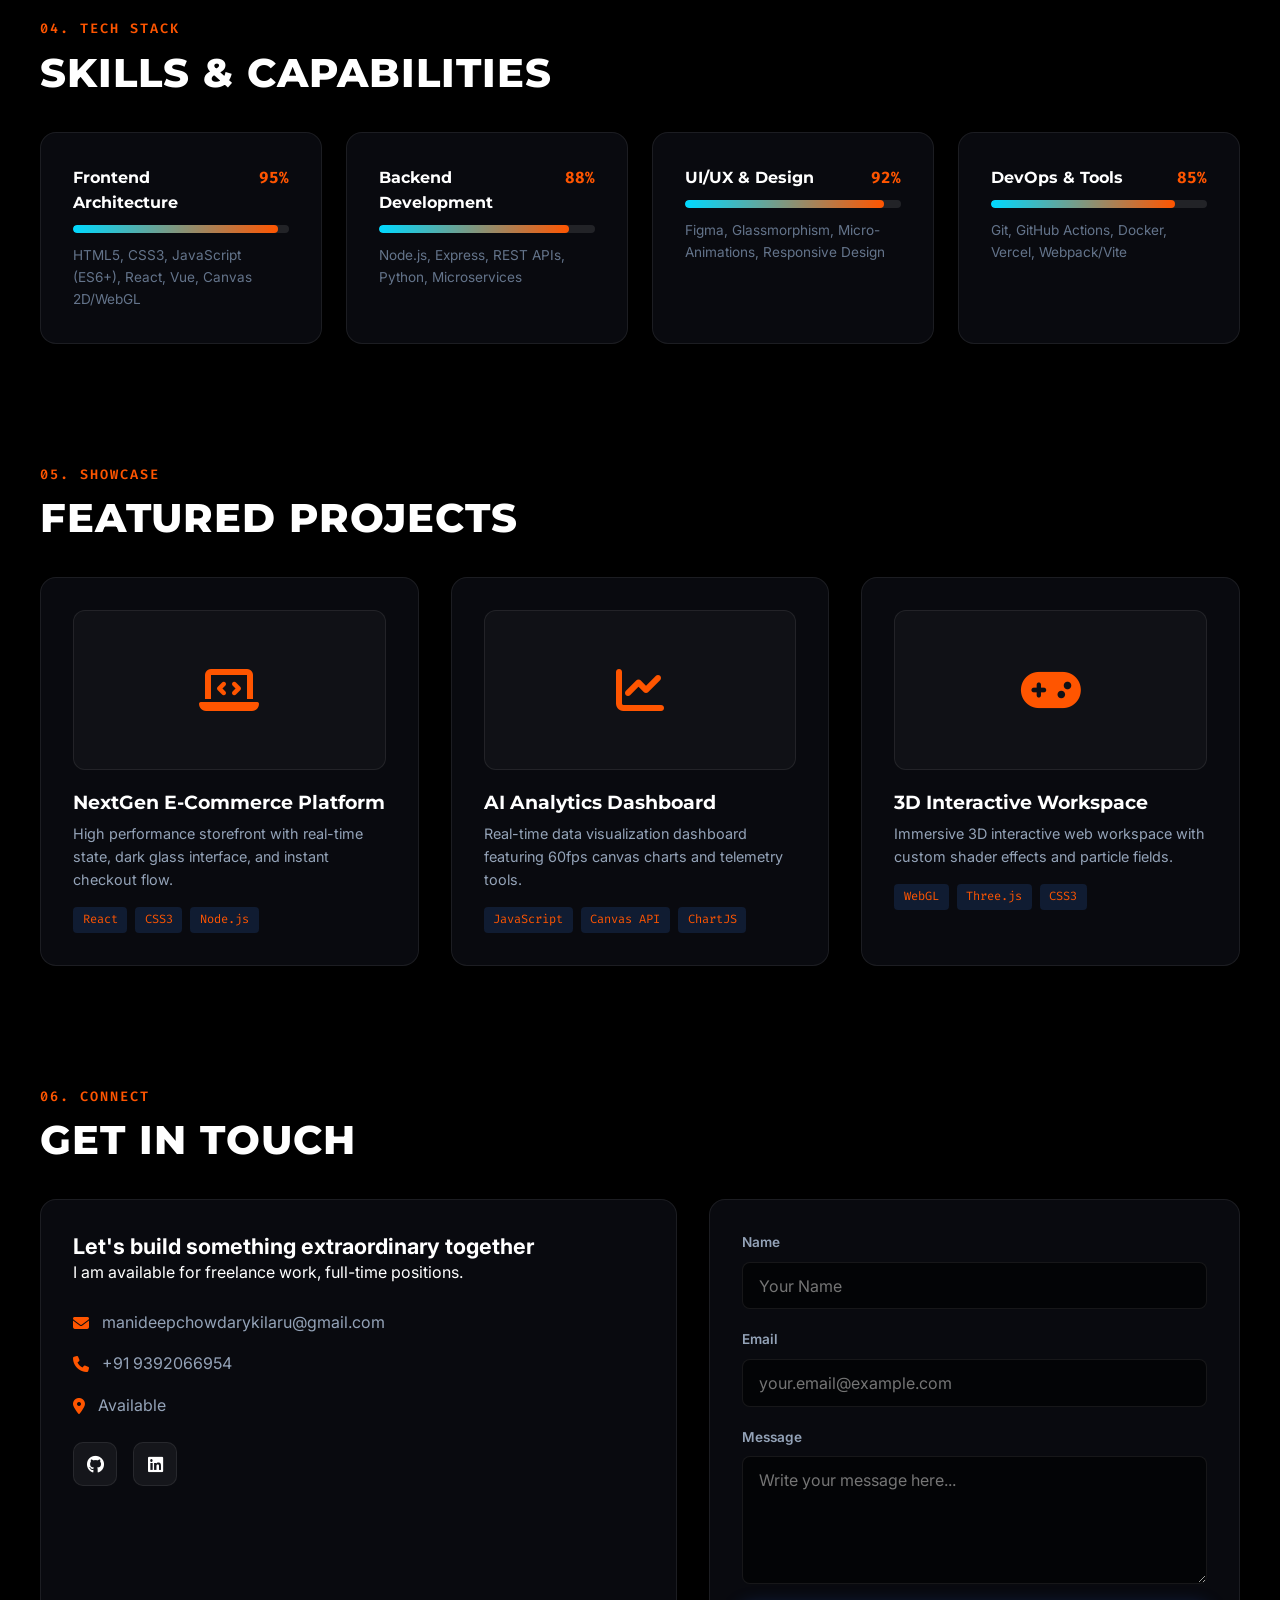
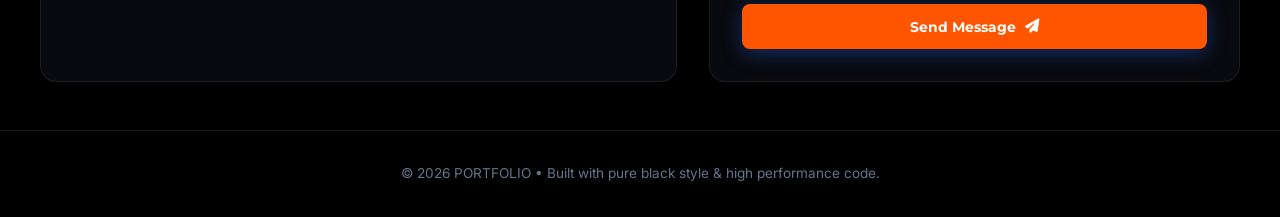
==== commit 704bf8c9: "name changed" ====
--- a/index.html
+++ b/index.html
@@ -248,7 +248,7 @@
                 <h2 class="section-title">PASSION FOR EXCELLENCE</h2>
                 <div class="about-grid">
                     <div class="about-text glass-card">
-                        <h3>Hi, I'm Manideep — a passionateWeb Developer and AIML Enthusiast</h3>
+                        <h3>Hi, I'm Manideep — a passionate Web Developer and AIML Enthusiast</h3>
                         <p>I am an enthusiastic B.Tech Computer Science and Engineering student at SRKR Engineering
                             College, Bhimavaram, Andhra Pradesh, with a strong work ethic and excellent organizational
                             skills, eager to contribute to a reputed organization through disciplined problem-solving
